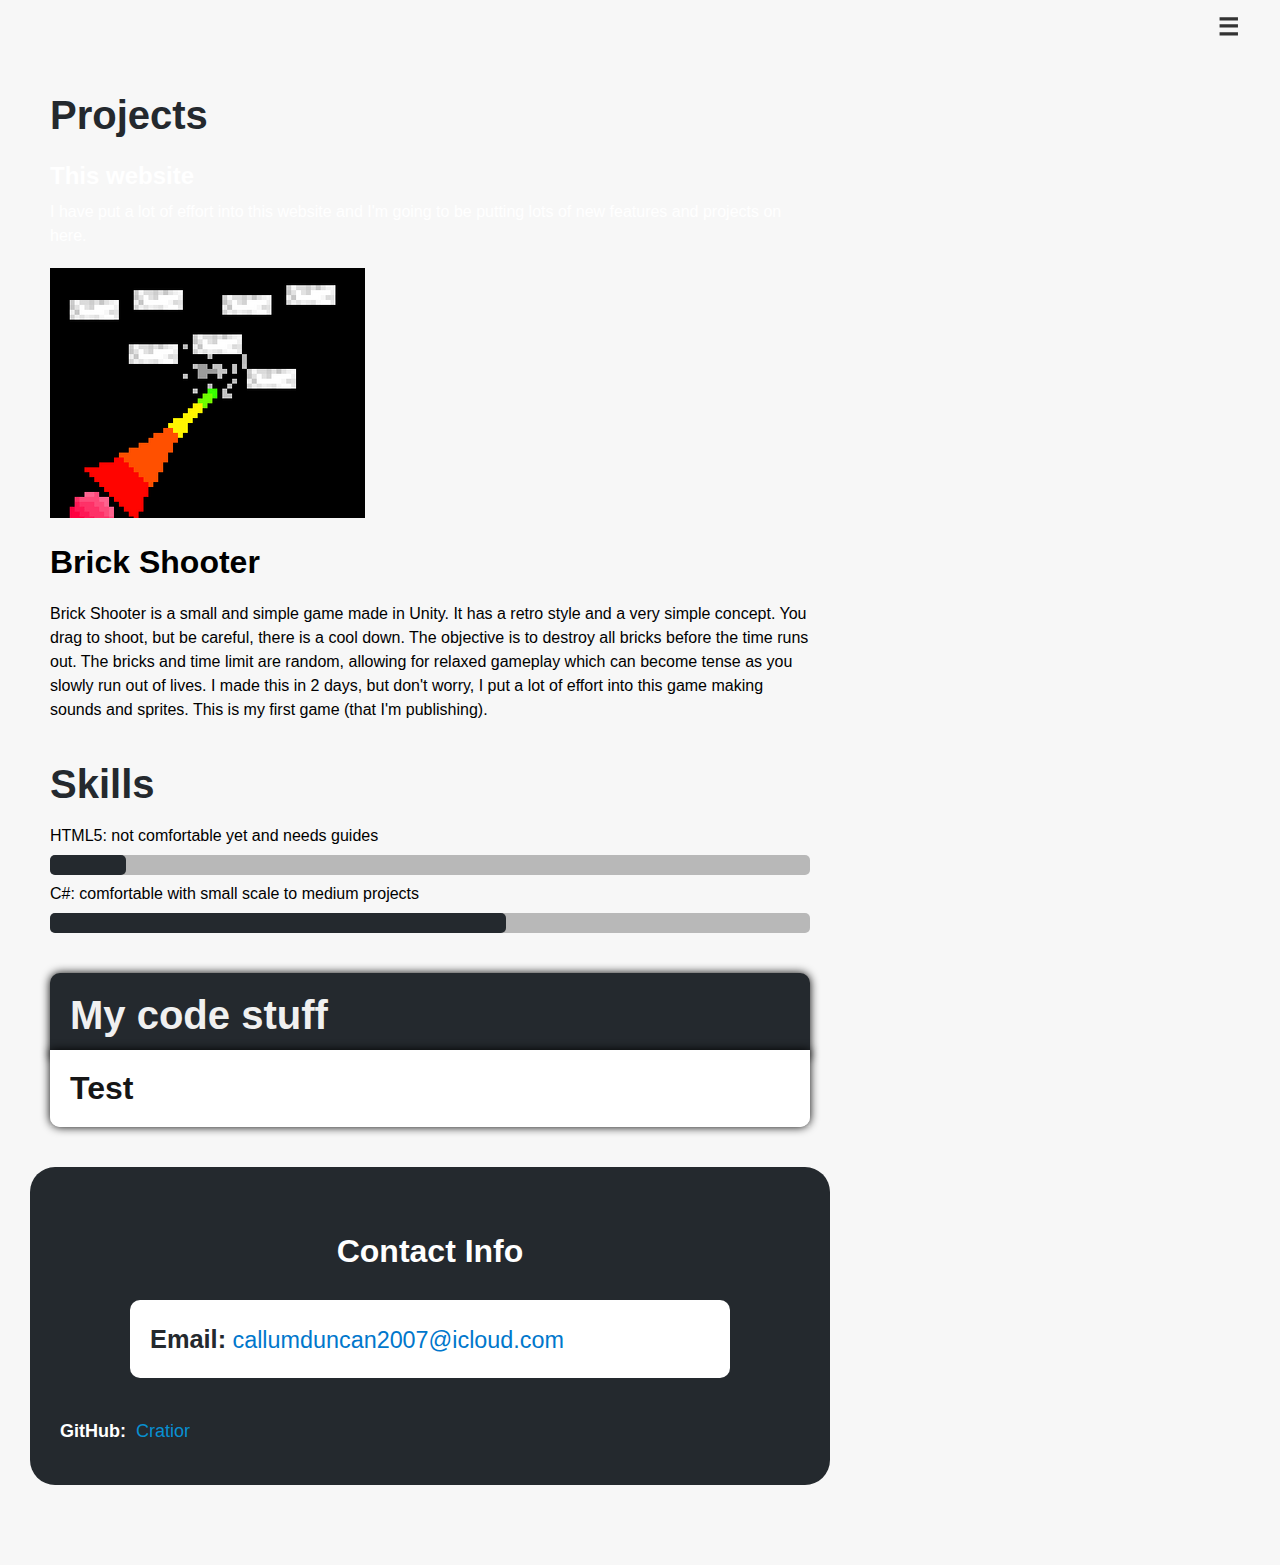
==== index.html @ 673d618a "Update index.html" ====
<!DOCTYPE html>
<html>
  <head>
    
    <title>Callums Skills Portfolio</title>
    <script src="js/script.js"></script>
    <meta charset="UTF-8">
    <meta name="viewport" content="width=device-width, initial-scale=1.0">
    <link rel = "stylesheet" href = "Style.css">
    <link rel = "website icon" type = "png" href = "./logo.png">
    
  </head>

  <body>
	<header>
        <div class="container" style="display: flex; align-items: center; position: relative;">
            <button class="menu-toggle" aria-label="Open menu" style="position: absolute; top: 10px; right: 10px; font-size: 24px; line-height: 1; padding: 5px 10px; background-color: transparent; border: none; cursor: pointer;" onclick="toggleMenu()">☰</button>
            <nav class="menu-links" id="menu" style="position: fixed; top: 0; left: 0; width: 100%; height: 100%; background-color: #24292e; display: none; z-index: 50;">
              <button class="menu-toggle" aria-label="Close menu" style="position: absolute; top: 10px; right: 10px; font-size: 24px; line-height: 1; padding: 5px 10px; background-color: transparent; border: none; cursor: pointer;" onclick="toggleMenu()">✕</button>
              <ul class="menu-list" style="list-style: none; margin: 0; padding: 0; text-align: center; display: flex; flex-direction: column; justify-content: center; height: 100%;">
                <li><a href="#projects" onclick="toggleMenu(); scrollToElement('#projects'); return false;">Projects</a></li>
                <li><a href="#skills" onclick="toggleMenu(); scrollToElement('#skills');  return false;">Skills</a></li>
                <li><a href="#showing-off" onclick="toggleMenu(); scrollToElement('#showing-off');  return false;">Code</a></li>
                <li><a href="#contact" onclick="toggleMenu(); scrollToElement('#contact');  return false;">Contact</a></li>
              </ul>
            </nav>
          </div>
          
          <script>
          function toggleMenu() {
            var menu = document.getElementById("menu");
            if (menu.style.display === "block") {
              menu.style.display = "none";
            } else {
              menu.style.display = "block";
            }
          }
          
          function scrollToElement(id) {
            var element = document.querySelector(id);
            element.scrollIntoView({
              behavior: 'smooth'
            });
          }
          </script>
          
          <style>
          /* Style the menu toggle button */
          .menu-toggle {
            display: block;
            font-size: 24px;
            background: none;
            border: none;
            color: #333;
            cursor: pointer;
          }
          
          /* Style the menu links */
          .menu-list li {
            margin: 10px 0;
          }
          
          /* Style the link labels */
          .menu-list a {
            display: block;
            padding: 10px;
            font-size: 18px;
            color: #fff;
            text-decoration: none;
          }
          </style>
          
        </div>
      </header>
      
    <main>
      <!-- <section id="hero">
        <div class="container">
          <h2>Welcome to my website!</h2>
          <p>This is the main content of my website.</p>
        </div>
      </section> -->
      
      <section id="projects">
        <div class="container">
          <h2>Projects</h2>
          <ul>
            <li>
                <div class="projects-container">
                    <div class="project-box">
                      <div class="project-info">
                        <h3 style="color: white; font-size: 1.5em;">This website</h3>
                        <p style="color: white; margin-top: 10px;">I have put a lot of effort into this website and I'm going to be putting lots of new features and projects on here.</p>
                      </div>
                    </div>
                  </div>
                  
            </li>
            
            <li>
              <div class="project-box">
                <div class="project-image">
                  <img src="./Brickshooter.png" alt="Project 2">
                </div>
                <div class="project-details">
                  <h1>Brick Shooter</h1>
                  <p>Brick Shooter is a small and simple game made in Unity. It has a retro style and a very simple concept. You drag to shoot, but be careful, there is a cool down. The objective is to destroy all bricks before the time runs out. The bricks and time limit are random, allowing for relaxed gameplay which can become tense as you slowly run out of lives. I made this in 2 days, but don't worry, I put a lot of effort into this game making sounds and sprites. This is my first game (that I'm publishing).</p>
                </div>
              </div>
            </li>
          </ul>
          
        </div>
      </section>
      
      <section id="skills">
        <div class="container">
          <h2>Skills</h2>
          <ul>
            <li>HTML5: not comfortable yet and needs guides
              <div class="progress-container">
                <div class="progress-bar html-progress" role="progressbar" aria-valuenow="10" aria-valuemin="0" aria-valuemax="100"></div>
              </div>
            </li>
            <li>C#: comfortable with small scale to medium projects
              <div class="progress-container">
                <div class="progress-bar csharp-progress" role="progressbar" aria-valuenow="60" aria-valuemin="0" aria-valuemax="100"></div>
              </div>
            </li>
          </ul>
        </div>
      </section>
      <section id="skills">
        <div class="container">
          <div class="connected-box">
            <div class="top-box">
              <h2 class="text-4x1 tracking-wider neon rounded-box">
                My code stuff
              </h2>
            </div>
            <div class="bottom-box">
              <h1 class="text-4x1 tracking-wider neon bottom-rounded" style="color: rgb(22, 22, 22);">
                Test
              </h1>
              
            </div>
          </div>
        </div>
      </section>
      
      <section id="contact" style="background-color: #24292e; color: #fff; padding: 40px 20px; border-radius: 25px;">
        <div style="max-width: 600px; margin: 0 auto;">
            <h2 style="text-align: center; font-size: 32px; margin-bottom: 30px; color: #ffffff;">Contact Info</h2>
            <div style="background-color: #fff; padding: 20px; border-radius: 10px; margin-bottom: 40px;">
              <div style="display: flex; align-items: center; justify-content: space-between;">
                <p style="margin: 0; font-size: 23px; color: #24292e;">
                  <i class="fa fa-envelope-o" aria-hidden="true"></i>
                  <strong style="font-size: calc(10px + 1.2vw);">Email:</strong>
                  <a href="mailto:callumduncan2007@icloud.com" style="color: #0077cc; font-size: calc(8px + 1.2vw); line-height: 1.5em;">callumduncan2007@icloud.com</a>

                </p>
              </div>
            </div>
          </div>
          
          <p style="margin: 0; font-size: 18px; color: #fff;">
            <i class="fa fa-github" aria-hidden="true"></i>
            <strong style="margin-left: 10px;">GitHub:</strong>
            <a href="https://cratior.github.io/My-portfolio/" target="_blank" style="color: #00aeffcb; margin-left: 5px;">Cratior</a>
          </p>
          <ul style="list-style: none; padding-left: 0; margin-bottom: 0;">
            <!-- <li><a href="./Callum Duncans cv.pdf" target="_blank" style="text-decoration: none; color: #095fffd5; background-color: #fff; display: inline-block; padding: 10px 20px; border-radius: 10px;">Download my CV</a></li> -->
          </ul>
        </div>
      </section>
      
      <style>
        /* Responsive styling for Contact Info section */
        @media (max-width: 767px) {
          #contact {
            padding: 20px;
            border-radius: 10px;
          }
          h2 {
            font-size: 28px;
            margin-bottom: 20px;
          }
          p {
            font-size: 16px;
          }
          ul li a {
            padding: 8px 16px;
            font-size: 14px;
          }
          span {
            max-width: 100%;
          }
        }
      </style>
  </body>
</html>
---- Style.css ----
/* Global Styles */

body {
    font-family: Arial, sans-serif;
    margin: 0;
    padding: 0;
    background-color: #f7f7f7;
  }
  progress {
    width: 100%;
    height: 10px;
    border-radius: 5px;
    background-color: #c5c5c5;
  }
  
  progress::-webkit-progress-bar {
    background-color: #ddd;
    border-radius: 5px;
  }
  
  progress::-webkit-progress-value {
    background-color: #0077cc;
    border-radius: 5px;
  }
  
  .container {
    max-width: 1200px;
    margin: 0 auto;
    padding: 0 20px;
  }
  .progress-container {
    background-color: #b8b8b8;
    border-radius: 5px;
    margin-top: 10px;
  }
  
  .progress-bar {
    background-color: #24292e;
    height: 20px;
    border-radius: 5px;
  }
  
  .html-progress {
    width: 10%;
  }
  
  .csharp-progress {
    width: 60%;
  }
  
  /* Header Styles */
  
  header {
    background-color: #24292e;
    color: #ffffff;
    box-shadow: 0px 2px 5px rgba(0, 0, 0, 0.1);
    position: fixed;
    top: 0;
    width: 100%;
    z-index: 10;
  }
  
  header h1 {
    font-size: auto;
    font-weight: bold;
    display: inline-block;
    padding: 20px 10;
    text-transform: uppercase;
  }
  
  nav {
    float: right;
  }
  
  nav ul {
    list-style: none;
    margin: 0;
    padding: 31px;
  }
  
  nav li {
    display: inline-block;
    margin-left: 6px;
  }
  
  nav a {
    color: #ffffff;
    text-decoration: none;
    text-transform: uppercase;
    font-size: 14.5px;
    font-weight: bold;
    transition: color 0.3s;
  }
  .menu-links {
    position: fixed;
    top: 0;
    left: -200px;
    width: 200px;
    height: 100%;
    display: flex;
    flex-direction: column;
    justify-content: center;
    align-items: center;
    background-color: #24292e
  }  
  
  nav a:hover {
    color: #008080;
  }
  
  /* Main Content Styles */
  
  main {
    max-width: 800px;
    margin-left: 10px;
    padding: 40px 20px;
    margin-top: 20px; /* adjust this value to match the height of your header */
  }
  
  section {
    margin-bottom: 40px;
  }
  
  h2 {
    font-size: 2.5em;
    margin-bottom: 20px;
    color: #24292e;
  }
  
  h3 {
    font-size: 1.8em;
    margin-bottom: 10px;
    color: #24292e;
  }
  
  p {
    font-size: 16px;
    line-height: 1.5;
    margin-bottom: 20px;
  }
  
  ul {
    list-style: none;
    margin: 0;
    padding: 0;
  }
  
  li {
    margin-bottom: 10px;
  }
  
  /* Button Styles */
  
  button {
    background-color: #24292e;
    color: #ffffff;
    border: none;
    border-radius: 5px;
    padding: 10px 20px;
    font-size: 16px;
    font-weight: bold;
    cursor: pointer;
    transition: background-color 0.3s;
  }
  
  button:hover {
    background-color: #008080;
  }
  
  /* Form Styles */
  
  form {
    margin-bottom: 40px;
  }
  
  label {
    display: block;
    font-size: 16px;
    font-weight: bold;
    margin-bottom: 10px;
    color: #24292e;
  }
  
  input[type="text"],
  input[type="email"],
  textarea {
    width: 100%;
    padding: 10px;
    border-radius: 5px;
    border: none;
    background-color: #f2f2f2;
    margin-bottom: 20px;
    font-size: 16px;
    color: #333;
  }
  
  textarea {
    height: 150px;
  }
  
  input[type="submit"] {
    background-color: #24292e;
    color: #ffffff;
    border: none;
    border-radius: 5px;
    padding: 10px 20px;
    font-size: 1.2rem;
    cursor: pointer;
    transition: background-color 0.3s;
    }
    
    input[type="submit"]:hover {
    background-color: #008080;
    }
    
    /* Link Styles */
    a {
    color: #24292e;
    text-decoration: none;
    }
    
    a:hover {
    color: #008080;
    }
    
    /* Button Styles */
    .btn {
    background-color: #24292e;
    color: #ffffff;
    border: none;
    border-radius: 5px;
    padding: 10px 20px;
    font-size: 1.2rem;
    cursor: pointer;
    transition: background-color 0.3s;
    }
    
    .btn:hover {
    background-color: #008080;
    }
    
    /* Form Styles */
    form {
    max-width: 500px;
    margin: auto;
    }
    
    label {
    display: block;
    margin-bottom: 10px;
    }
    
    input[type="text"],
    input[type="email"],
    textarea {
    width: 100%;
    padding: 10px;
    border: none;
    border-radius: 5px;
    margin-bottom: 20px;
    font-size: 1.2rem;
    }
    
    textarea {
    height: 150px;
    }
    
    input[type="checkbox"] {
    margin-right: 10px;
    }
    
    input[type="radio"] {
    margin-right: 10px;
    }
    
    select {
    width: 100%;
    padding: 10px;
    border: none;
    border-radius: 5px;
    margin-bottom: 20px;
    font-size: 1.2rem;
    background-color: #fff;
    color: #333;
    }
    
    /* Media Query for Small Devices */
    @media only screen and (max-width: 768px) {
    header h1 {
    font-size: 24px;
    }
    
    .main-menu {
    display: none;
    }
    
    nav {
    float: none;
    margin-top: 10px;
    }
    
    nav li {
    display: block;
    margin-left: 0;
    margin-bottom: 10px;
    }
    
    /* Footer Styles */
    
    footer {
    position: static;
    }
    }
    /* Footer Styles */
    .neon {
        color: #f0f0f0;
        text-shadow: 0 0 5px #fff, 0 0 10px #fff, 0 0 20px #fff, 0 0 40px #0ff, 0 0 80px #0ff, 0 0 90 #0ff;
      }
      
      .rounded-box {
        background-color: #24292e;
        border-radius: 10px 10px 0 0;
        box-shadow: 0 0 10px #000;
        padding: 20px;
      }
      
      .bottom-rounded {
        background-color: rgba(255, 255, 255, 0.8);
        border-radius: 0 0 10px 10px;
        box-shadow: 0 0 10px #000;
        padding: 20px;
      }
      
      .connected-box {
        position: relative;
        z-index: 1;
      }
      
      .top-box {
        position: relative;
        z-index: 2;
        margin-bottom: -30px;
      }
      
      .bottom-box {
        position: relative;
        z-index: 2;
        margin-top: -10px;
        background-color: #fff;
      }
      
      
      
footer {
    position: static;
  }
  
  /* Button Styles */
  
  button {
    background-color: #24292e;
    color: #ffffff;
    border: none;
    border-radius: 5px;
    padding: 10px 20px;
    font-size: 16px;
    cursor: pointer;
    transition: background-color 0.3s ease-in-out;
  }
  
  button:hover {
    background-color: #008080;
  }
  
  /* Form Styles */
  
  form {
    margin-bottom: 40px;
  }
  
  label {
    display: block;
    margin-bottom: 10px;
  }
  
  input[type="text"],
  input[type="email"],
  textarea {
    width: 100%;
    padding: 10px;
    border: none;
    border-radius: 5px;
    margin-bottom: 20px;
    box-sizing: border-box;
  }
  
  textarea {
    height: 200px;
  }
  
  input[type="submit"] {
    background-color: #24292e;
    color: #ffffff;
    border: none;
    border-radius: 5px;
    padding: 10px 20px;
    font-size: 16px;
    cursor: pointer;
    transition: background-color 0.3s ease-in-out;
  }
  
  input[type="submit"]:hover {
    background-color: #008080;
  }
  
  /* Responsive Styles */
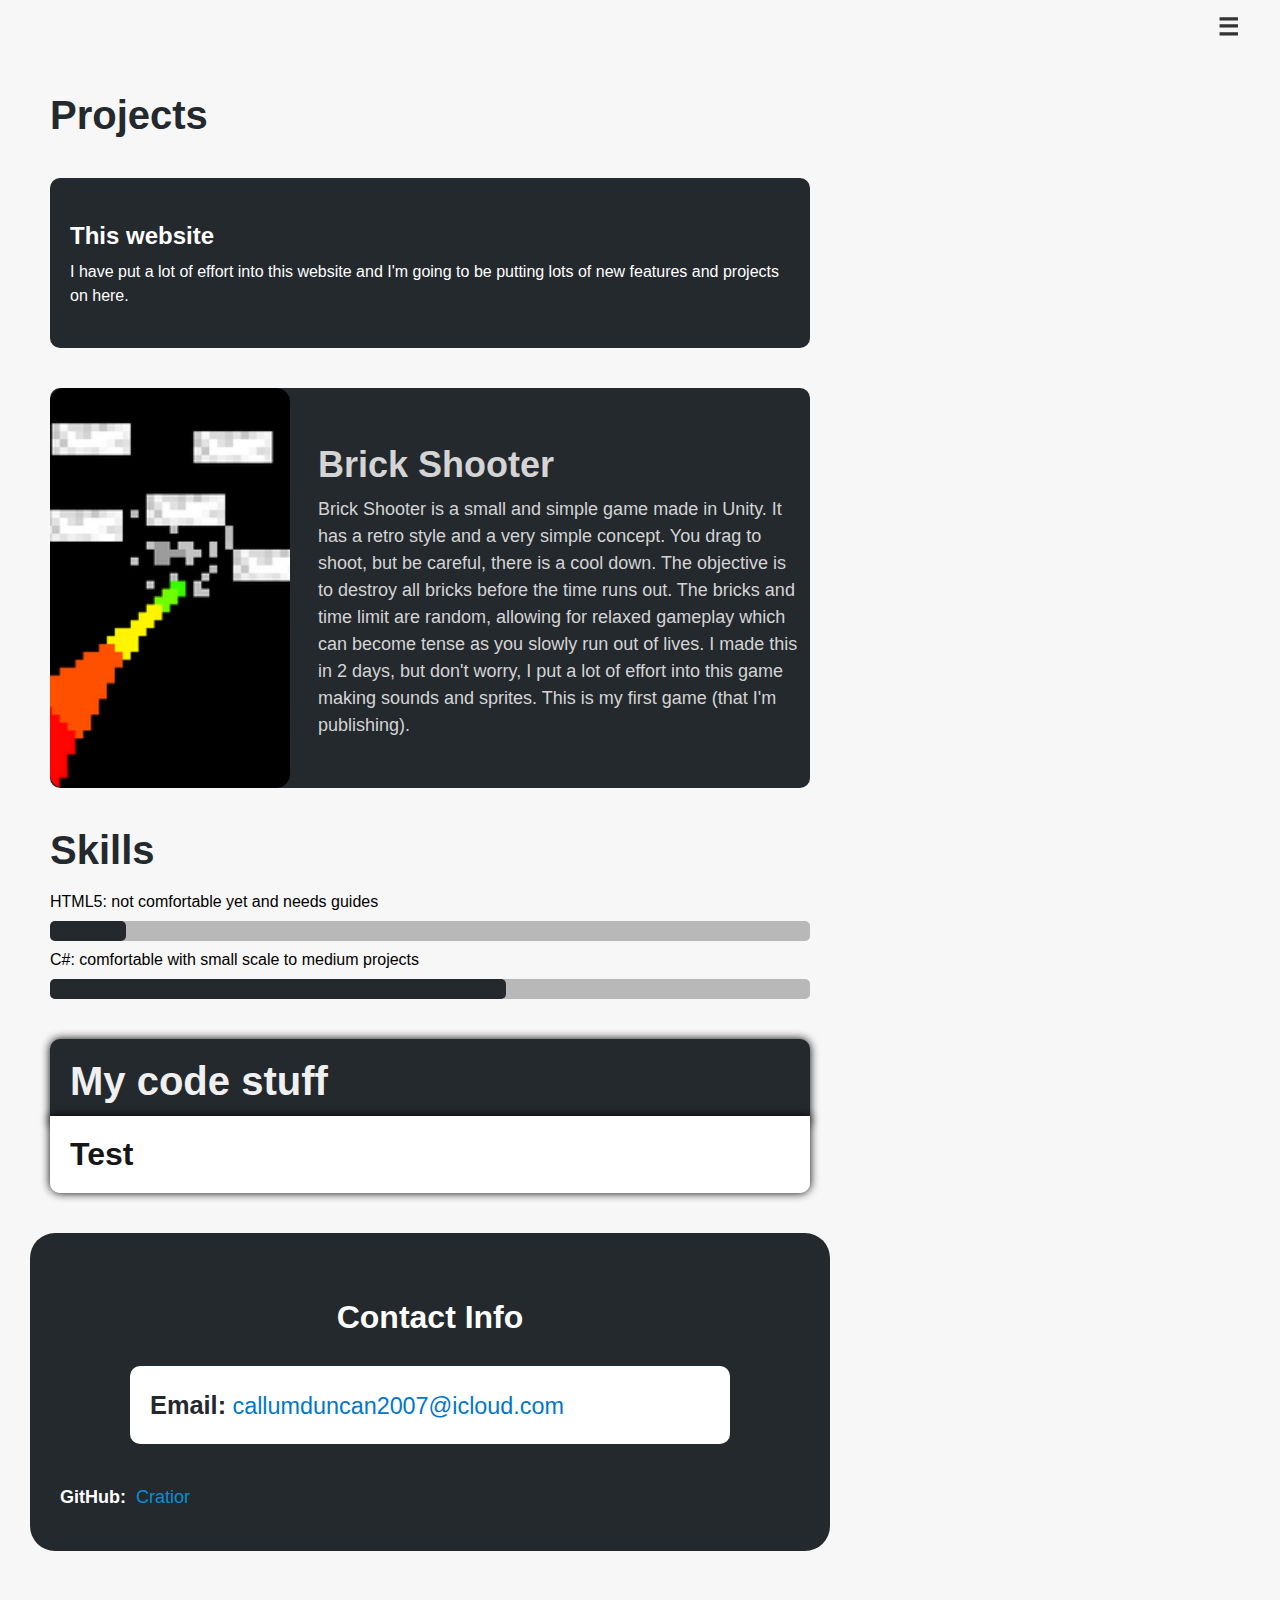
==== commit fd407eca: "Update index.html" ====
--- a/index.html
+++ b/index.html
@@ -97,18 +97,20 @@
                   
             </li>
             
-            <li>
-              <div class="project-box">
-                <div class="project-image">
-                  <img src="./Brickshooter.png" alt="Project 2">
-                </div>
-                <div class="project-details">
-                  <h1>Brick Shooter</h1>
-                  <p>Brick Shooter is a small and simple game made in Unity. It has a retro style and a very simple concept. You drag to shoot, but be careful, there is a cool down. The objective is to destroy all bricks before the time runs out. The bricks and time limit are random, allowing for relaxed gameplay which can become tense as you slowly run out of lives. I made this in 2 days, but don't worry, I put a lot of effort into this game making sounds and sprites. This is my first game (that I'm publishing).</p>
-                </div>
-              </div>
-            </li>
-          </ul>
+            <ul>
+                <li>
+                  <div class="project-box">
+                    <div class="project-image">
+                      <img src="./Brickshooter.png" alt="Project 2">
+                    </div>
+                    <div class="project-details">
+                      <h1>Brick Shooter</h1>
+                      <p>Brick Shooter is a small and simple game made in Unity. It has a retro style and a very simple concept. You drag to shoot, but be careful, there is a cool down. The objective is to destroy all bricks before the time runs out. The bricks and time limit are random, allowing for relaxed gameplay which can become tense as you slowly run out of lives. I made this in 2 days, but don't worry, I put a lot of effort into this game making sounds and sprites. This is my first game (that I'm publishing).</p>
+                      <a href="https://cratior.itch.io/brick-shooter">Check out "Brick Shooter" on itch.io</a>
+                    </div>
+                  </div>
+                </li>
+              </ul>
           
         </div>
       </section>
--- a/Style.css
+++ b/Style.css
@@ -414,5 +414,91 @@
   }
   
   /* Responsive Styles */
+  .project-box {
+    background-color: #24292e;
+    border-radius: 10px;
+    overflow: hidden;
+    display: flex;
+    align-items: center;
+  }
+  .project-info {
+    padding: 20px;
+  }
+  
+  .project-info h3 {
+    color: white;
+    font-size: 1.5em;
+  }
+  
+  .project-info p {
+    color: white;
+    margin-top: 10px;
+  }
+  
+  .project-image {
+    flex: 0 0 auto;
+    width: 240px;
+    height: 400px;
+    margin-right: 20px;
+    border-radius: 14px;
+    overflow: hidden;
+    transform: scale(1);
+}
 
   
+  .project-image img {
+    width: 100%;
+    height: 100%;
+    object-fit: cover;
+  }
+  
+  .project-details {
+    flex: 1 1 auto;
+    display: flex;
+    flex-direction: column;
+    justify-content: center;
+    padding: 8px;
+    color: #d4d4d4;
+  }
+  
+  .project-details h1 {
+    font-size: 36px;
+    font-weight: bold;
+    margin-bottom: 10px;
+  }
+  
+  .project-details p {
+    font-size: 18px;
+    margin: 0;
+  }
+  
+  .project-label {
+    font-size: 12px;
+    margin-top: 10px;
+  }
+  
+  @media screen and (max-width: 767px) {
+    .project-box {
+      flex-direction: column;
+      margin-bottom: 20px;
+    }
+    
+    .project-image {
+      margin-right: 0;
+      margin-bottom: 20px;
+      width: 100%;
+      height: 300px;
+    }
+    
+  }
+  
+  /* Responsive Styles */
+.projects-container {
+    display: flex;
+    flex-wrap: wrap; /* add this line */
+    justify-content: center;
+    gap: 20px;
+    margin-top: 40px;
+    margin-bottom: 40px;
+  }
+  
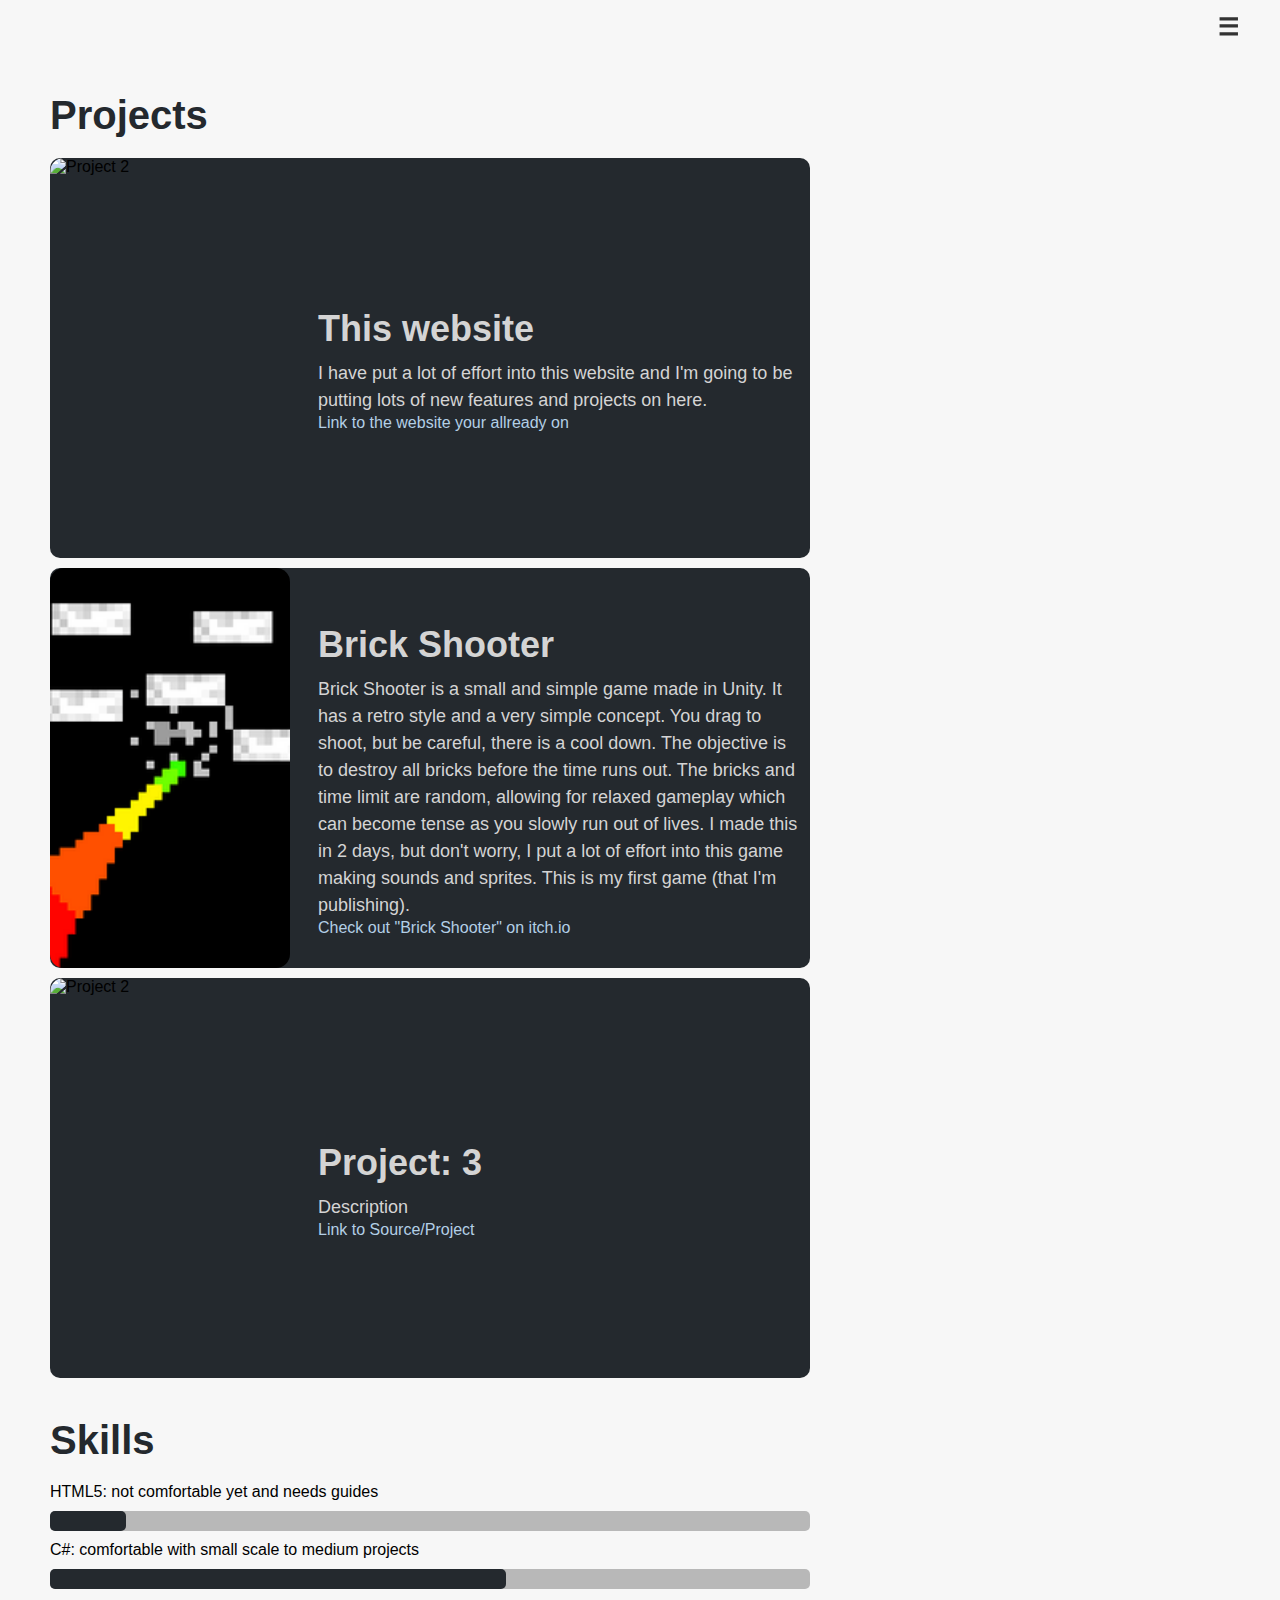
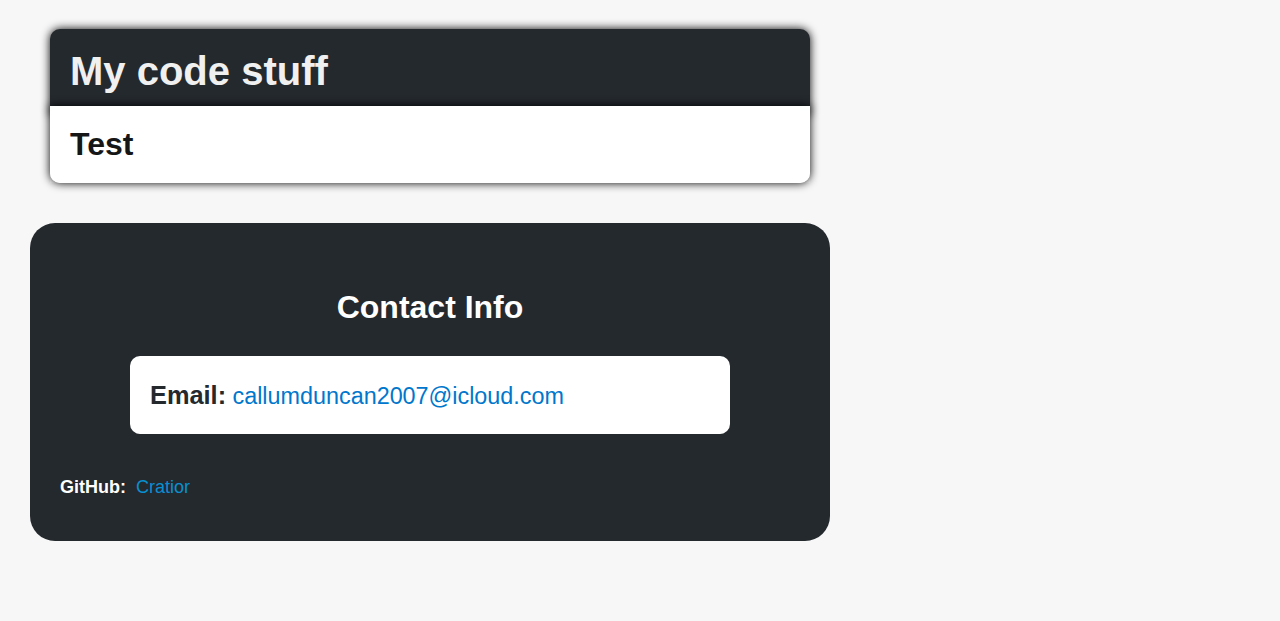
==== commit 381209ab: "fixed "code" fastlink" ====
--- a/index.html
+++ b/index.html
@@ -12,7 +12,9 @@
   </head>
 
   <body>
+    
 	<header>
+        
         <div class="container" style="display: flex; align-items: center; position: relative;">
             <button class="menu-toggle" aria-label="Open menu" style="position: absolute; top: 10px; right: 10px; font-size: 24px; line-height: 1; padding: 5px 10px; background-color: transparent; border: none; cursor: pointer;" onclick="toggleMenu()">☰</button>
             <nav class="menu-links" id="menu" style="position: fixed; top: 0; left: 0; width: 100%; height: 100%; background-color: #24292e; display: none; z-index: 50;">
@@ -85,33 +87,47 @@
         <div class="container">
           <h2>Projects</h2>
           <ul>
+            
             <li>
-                <div class="projects-container">
-                    <div class="project-box">
-                      <div class="project-info">
-                        <h3 style="color: white; font-size: 1.5em;">This website</h3>
-                        <p style="color: white; margin-top: 10px;">I have put a lot of effort into this website and I'm going to be putting lots of new features and projects on here.</p>
-                      </div>
-                    </div>
-                  </div>
-                  
-            </li>
-            
+                <div class="project-box">
+                  <div class="project-image">
+                    <img src="./html5-logo.png" alt="Project 2">
+                  </div>
+                  <div class="project-details">
+                    <h1>This website</h1>
+                    <p>I have put a lot of effort into this website and I'm going to be putting lots of new features and projects on here.</p>
+                    <a href="https://cratior.github.io/My-portfolio/">Link to the website your allready on</a>
+                  </div>
+                </div>
+              </li>
+              <li>
+                <div class="project-box">
+                  <div class="project-image">
+                    <img src="./Brickshooter.png" alt="Project 2">
+                  </div>
+                  <div class="project-details">
+                    <h1>Brick Shooter</h1>
+                    <p>Brick Shooter is a small and simple game made in Unity. It has a retro style and a very simple concept. You drag to shoot, but be careful, there is a cool down. The objective is to destroy all bricks before the time runs out. The bricks and time limit are random, allowing for relaxed gameplay which can become tense as you slowly run out of lives. I made this in 2 days, but don't worry, I put a lot of effort into this game making sounds and sprites. This is my first game (that I'm publishing).</p>
+                    <a href="https://cratior.itch.io/brick-shooter">Check out "Brick Shooter" on itch.io</a>
+                  </div>
+                </div>
+              </li>
             <ul>
                 <li>
                   <div class="project-box">
                     <div class="project-image">
-                      <img src="./Brickshooter.png" alt="Project 2">
+                      <img src="./placeholder.jpg" alt="Project 2">
                     </div>
                     <div class="project-details">
-                      <h1>Brick Shooter</h1>
-                      <p>Brick Shooter is a small and simple game made in Unity. It has a retro style and a very simple concept. You drag to shoot, but be careful, there is a cool down. The objective is to destroy all bricks before the time runs out. The bricks and time limit are random, allowing for relaxed gameplay which can become tense as you slowly run out of lives. I made this in 2 days, but don't worry, I put a lot of effort into this game making sounds and sprites. This is my first game (that I'm publishing).</p>
-                      <a href="https://cratior.itch.io/brick-shooter">Check out "Brick Shooter" on itch.io</a>
+                      <h1>Project: 3</h1>
+                      <p>Description</p>
+                      <a href="https://cratior.github.io/My-portfolio/">Link to Source/Project</a>
                     </div>
                   </div>
                 </li>
               </ul>
           
+              
         </div>
       </section>
       
@@ -132,7 +148,7 @@
           </ul>
         </div>
       </section>
-      <section id="skills">
+      <section id="showing-off">
         <div class="container">
           <div class="connected-box">
             <div class="top-box">
--- a/Style.css
+++ b/Style.css
@@ -397,6 +397,12 @@
   textarea {
     height: 200px;
   }
+  a {
+    color: #b3cfe6;
+  }
+  a:hover {
+    color: rgba(0, 153, 255, 0.76);
+  }
   
   input[type="submit"] {
     background-color: #24292e;
@@ -422,7 +428,7 @@
     align-items: center;
   }
   .project-info {
-    padding: 20px;
+    padding: 30px;
   }
   
   .project-info h3 {
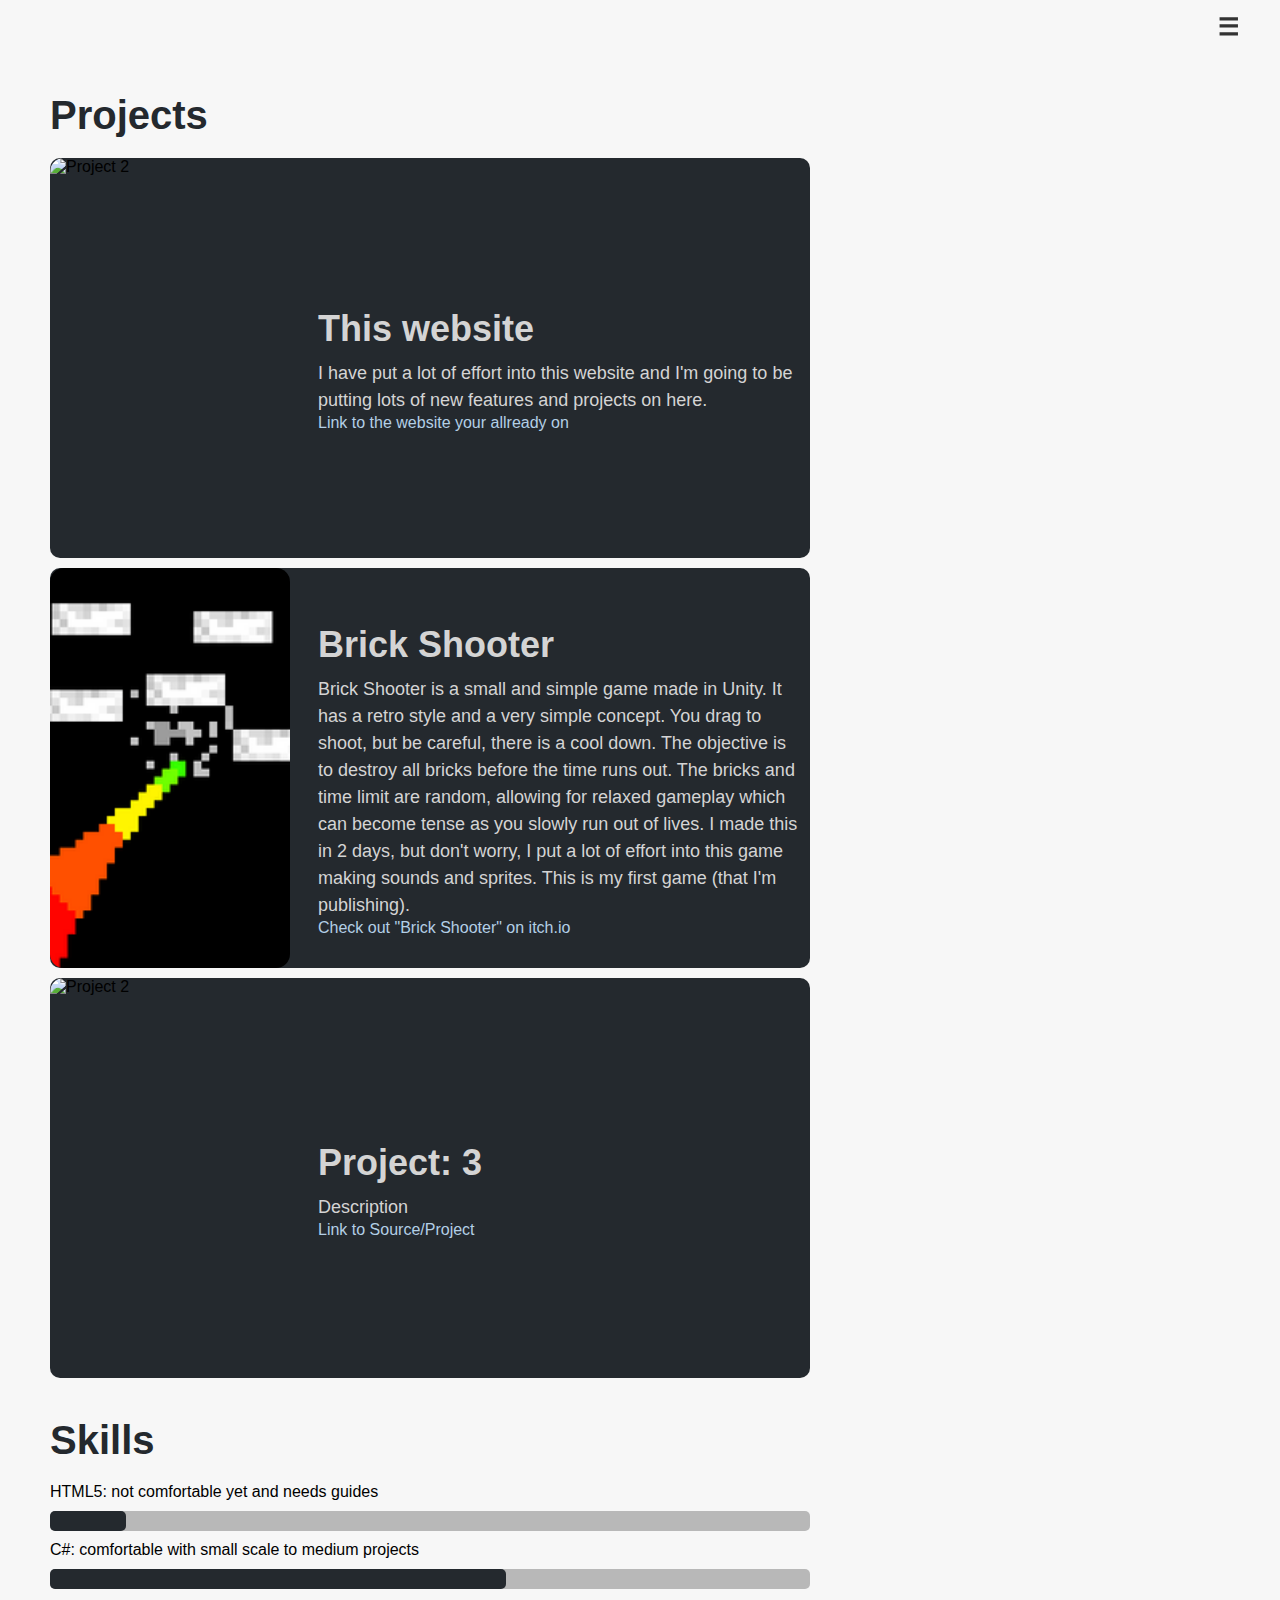
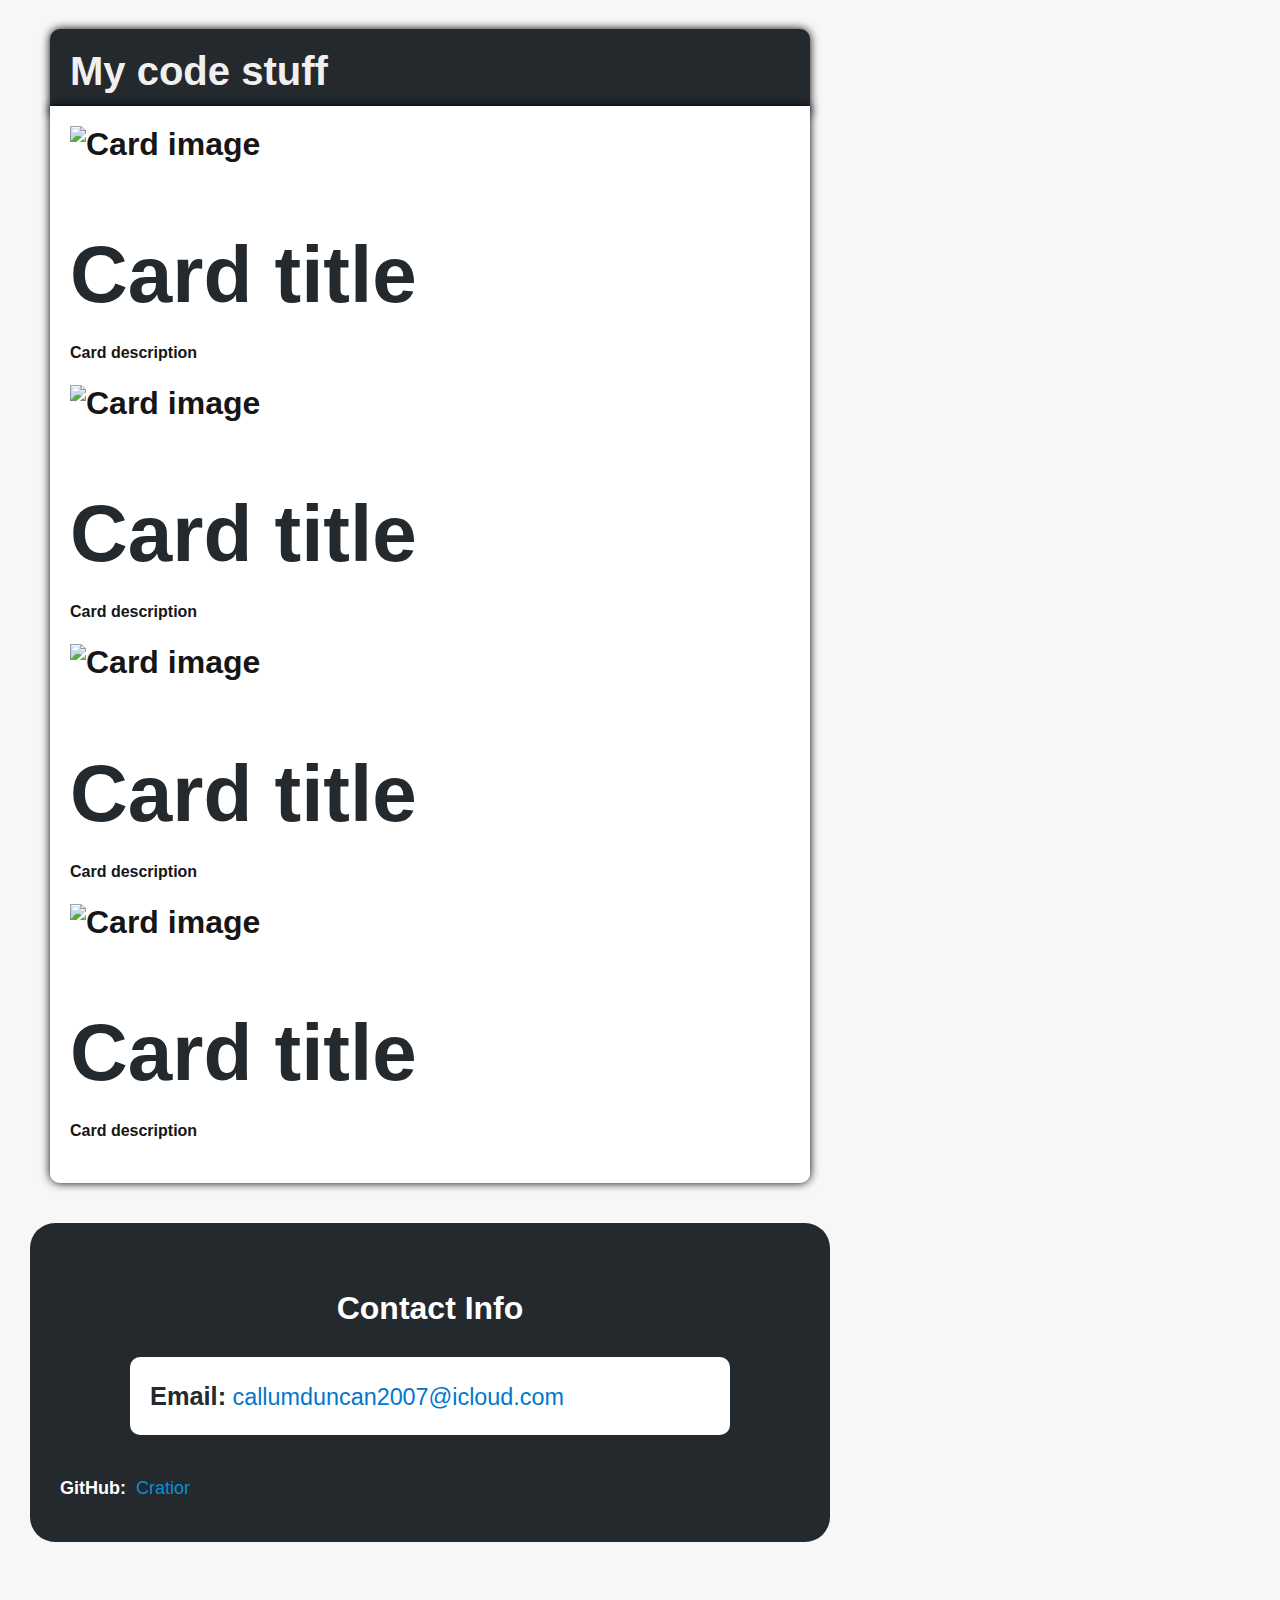
==== commit e0796e05: "Update index.html" ====
--- a/index.html
+++ b/index.html
@@ -154,13 +154,43 @@
             <div class="top-box">
               <h2 class="text-4x1 tracking-wider neon rounded-box">
                 My code stuff
+                
               </h2>
+              
             </div>
             <div class="bottom-box">
               <h1 class="text-4x1 tracking-wider neon bottom-rounded" style="color: rgb(22, 22, 22);">
-                Test
+                    <div class="Card-container">
+                        <div class="Card">
+                            <img src="./placeholder.jpg" alt="Card image" class="Card-image">
+                            <div class="Card-content">
+                              <h2 class="Card-title">Card title</h2>
+                              <p class="Card-description">Card description</p>
+                            </div>
+                          </div>
+                          <div class="Card">
+                            <img src="./placeholder.jpg" alt="Card image" class="Card-image">
+                            <div class="Card-content">
+                              <h2 class="Card-title">Card title</h2>
+                              <p class="Card-description">Card description</p>
+                            </div>
+                          </div>
+                          <div class="Card">
+                            <img src="./placeholder.jpg" alt="Card image" class="Card-image">
+                            <div class="Card-content">
+                              <h2 class="Card-title">Card title</h2>
+                              <p class="Card-description">Card description</p>
+                            </div>
+                          </div>
+                          <div class="Card">
+                            <img src="./placeholder.jpg" alt="Card image" class="Card-image">
+                            <div class="Card-content">
+                              <h2 class="Card-title">Card title</h2>
+                              <p class="Card-description">Card description</p>
+                            </div>
+                          </div>
+                    </div>
               </h1>
-              
             </div>
           </div>
         </div>
@@ -183,6 +213,7 @@
           
           <p style="margin: 0; font-size: 18px; color: #fff;">
             <i class="fa fa-github" aria-hidden="true"></i>
+            
             <strong style="margin-left: 10px;">GitHub:</strong>
             <a href="https://cratior.github.io/My-portfolio/" target="_blank" style="color: #00aeffcb; margin-left: 5px;">Cratior</a>
           </p>
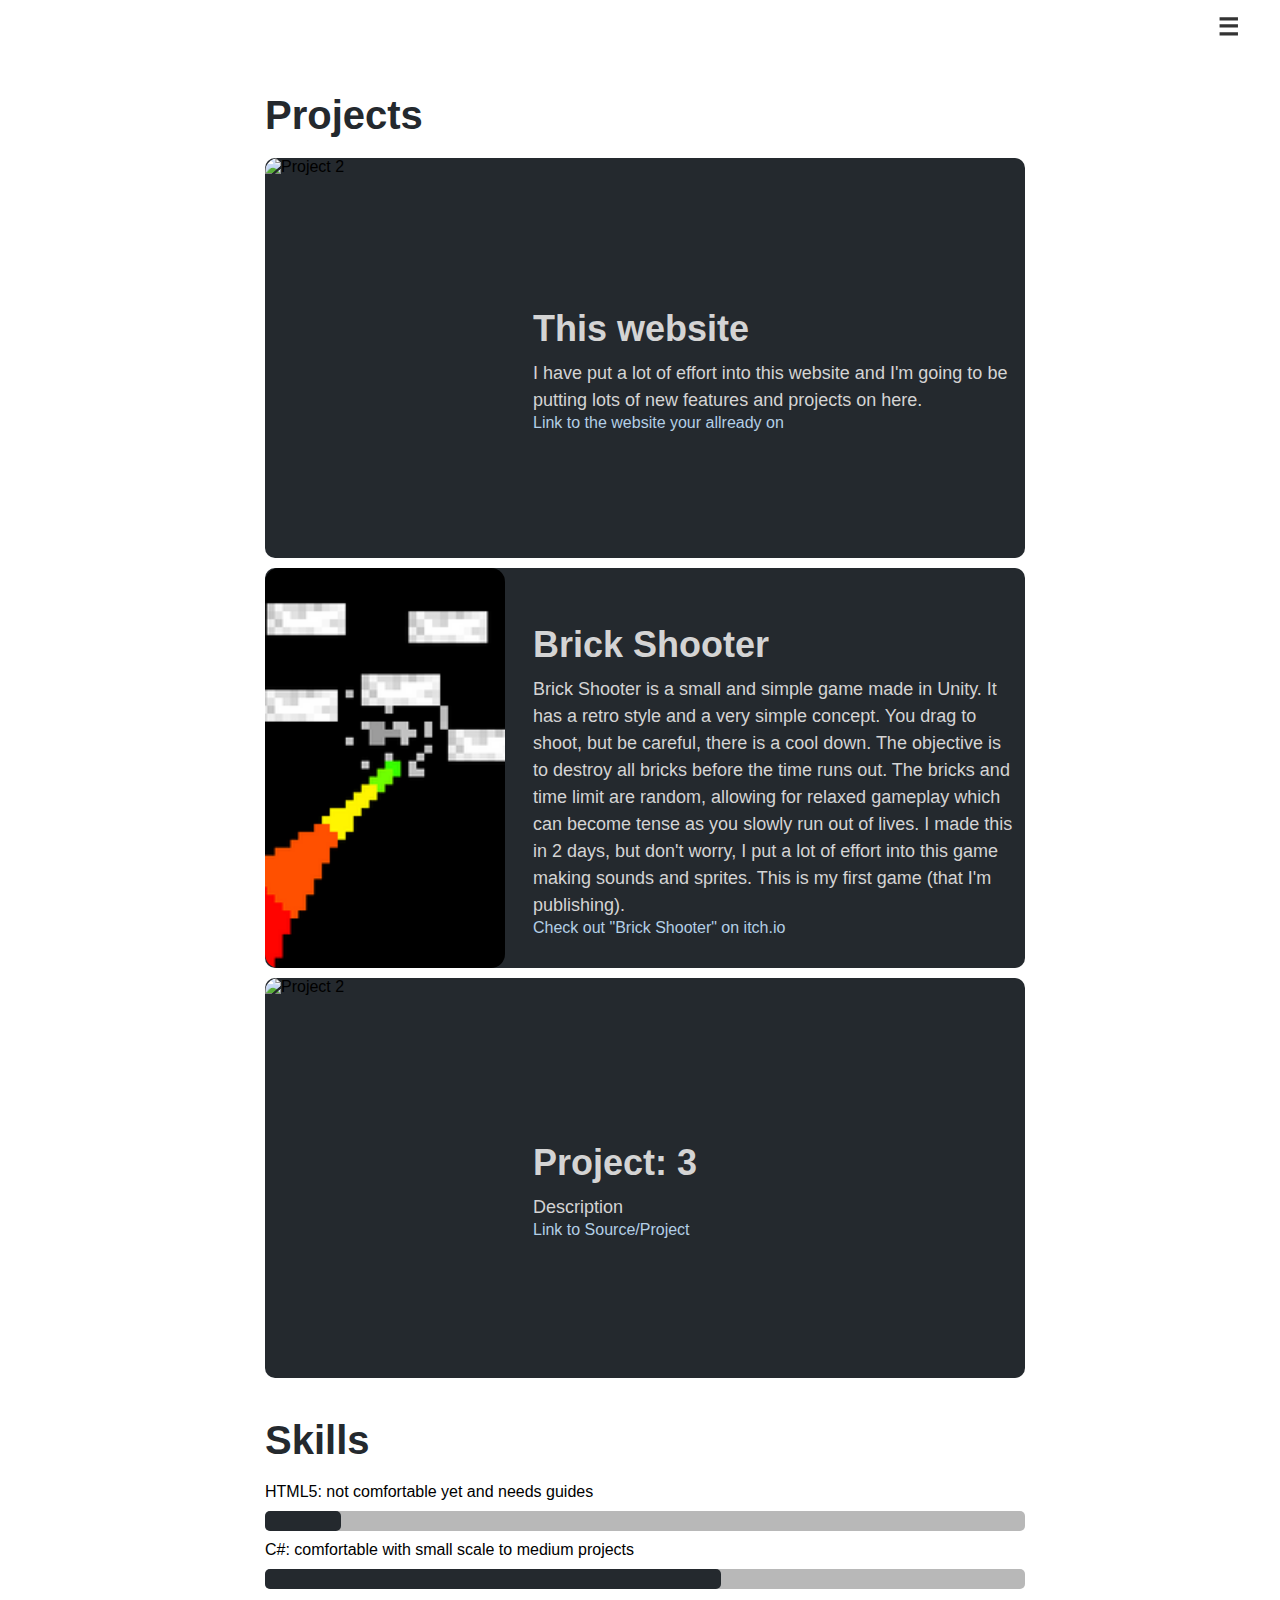
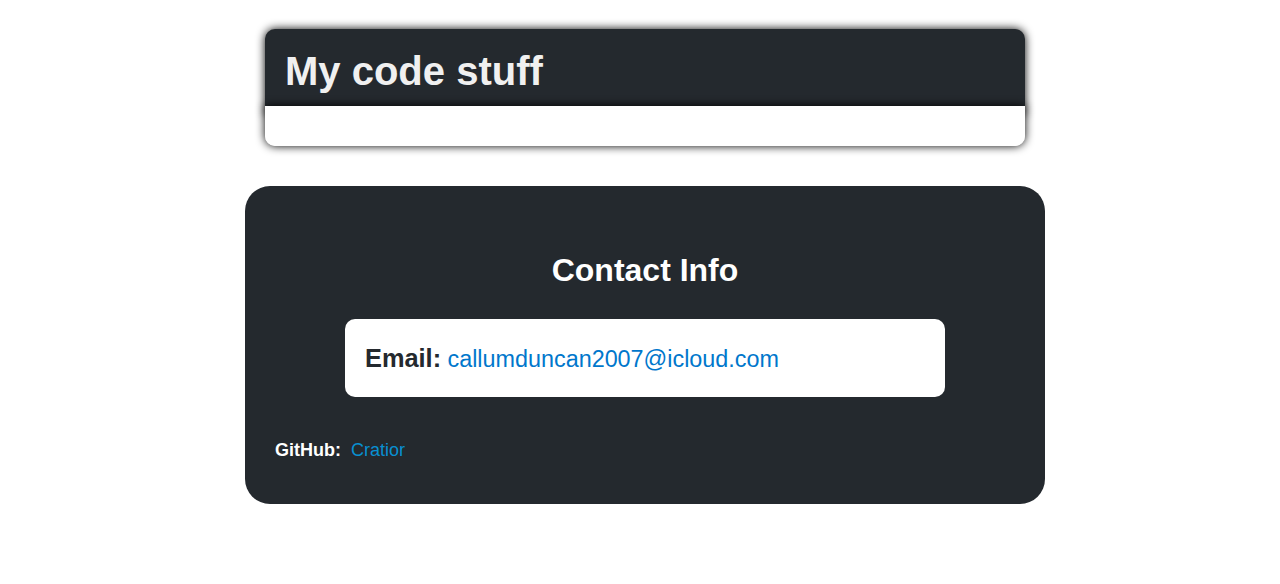
==== commit 80e44a6f: "Update index.html" ====
--- a/index.html
+++ b/index.html
@@ -160,36 +160,8 @@
             </div>
             <div class="bottom-box">
               <h1 class="text-4x1 tracking-wider neon bottom-rounded" style="color: rgb(22, 22, 22);">
-                    <div class="Card-container">
-                        <div class="Card">
-                            <img src="./placeholder.jpg" alt="Card image" class="Card-image">
-                            <div class="Card-content">
-                              <h2 class="Card-title">Card title</h2>
-                              <p class="Card-description">Card description</p>
-                            </div>
-                          </div>
-                          <div class="Card">
-                            <img src="./placeholder.jpg" alt="Card image" class="Card-image">
-                            <div class="Card-content">
-                              <h2 class="Card-title">Card title</h2>
-                              <p class="Card-description">Card description</p>
-                            </div>
-                          </div>
-                          <div class="Card">
-                            <img src="./placeholder.jpg" alt="Card image" class="Card-image">
-                            <div class="Card-content">
-                              <h2 class="Card-title">Card title</h2>
-                              <p class="Card-description">Card description</p>
-                            </div>
-                          </div>
-                          <div class="Card">
-                            <img src="./placeholder.jpg" alt="Card image" class="Card-image">
-                            <div class="Card-content">
-                              <h2 class="Card-title">Card title</h2>
-                              <p class="Card-description">Card description</p>
-                            </div>
-                          </div>
-                    </div>
+                    
+
               </h1>
             </div>
           </div>
--- a/Style.css
+++ b/Style.css
@@ -508,3 +508,73 @@
     margin-bottom: 40px;
   }
   
+
+  body {
+    min-height: 100vh;
+    display: flex;
+    flex-direction: column;
+    justify-content: space-around;
+    align-items: center;
+    font-family: 'Montserrat', sans-serif;
+    background-color: white;
+    transition: background-color 200ms ease-in;
+  }
+
+.Card-container {
+  display: flex;
+  flex-wrap: wrap;
+  justify-content: space-around;
+  align-items: stretch;
+  max-width: 1200px;
+  margin: 0 auto;
+  padding: 20px;
+}
+
+.Card {
+  display: flex;
+  flex-direction: column;
+  justify-content: space-between;
+  width: 300px;
+  height: 400px;
+  margin: 10px;
+  border-radius: 14px;
+  overflow: hidden;
+  background-color: #24292e;
+  transition: all 0.3s ease-in-out;
+  box-shadow: 0px 0px 10px rgba(0, 0, 0, 0.25);
+}
+
+.Card:hover {
+  transform: scale(1.05);
+  box-shadow: 0px 0px 20px rgba(0, 0, 0, 0.5);
+}
+
+.Card-image {
+  width: 100%;
+  height: 45%;
+  object-fit: cover;
+  border-radius: 14px 14px 0 0;
+}
+
+.Card-content {
+  display: flex;
+  flex-direction: column;
+  align-items: center;
+  justify-content: center;
+  height: 55%;
+  padding: 8px;
+}
+
+.Card-title {
+  margin: 0;
+  font-size: 1.5rem;
+  text-align: center;
+  color: white;
+}
+
+.Card-description {
+  margin: 0;
+  font-size: 1rem;
+  text-align: center;
+  color: white;
+}
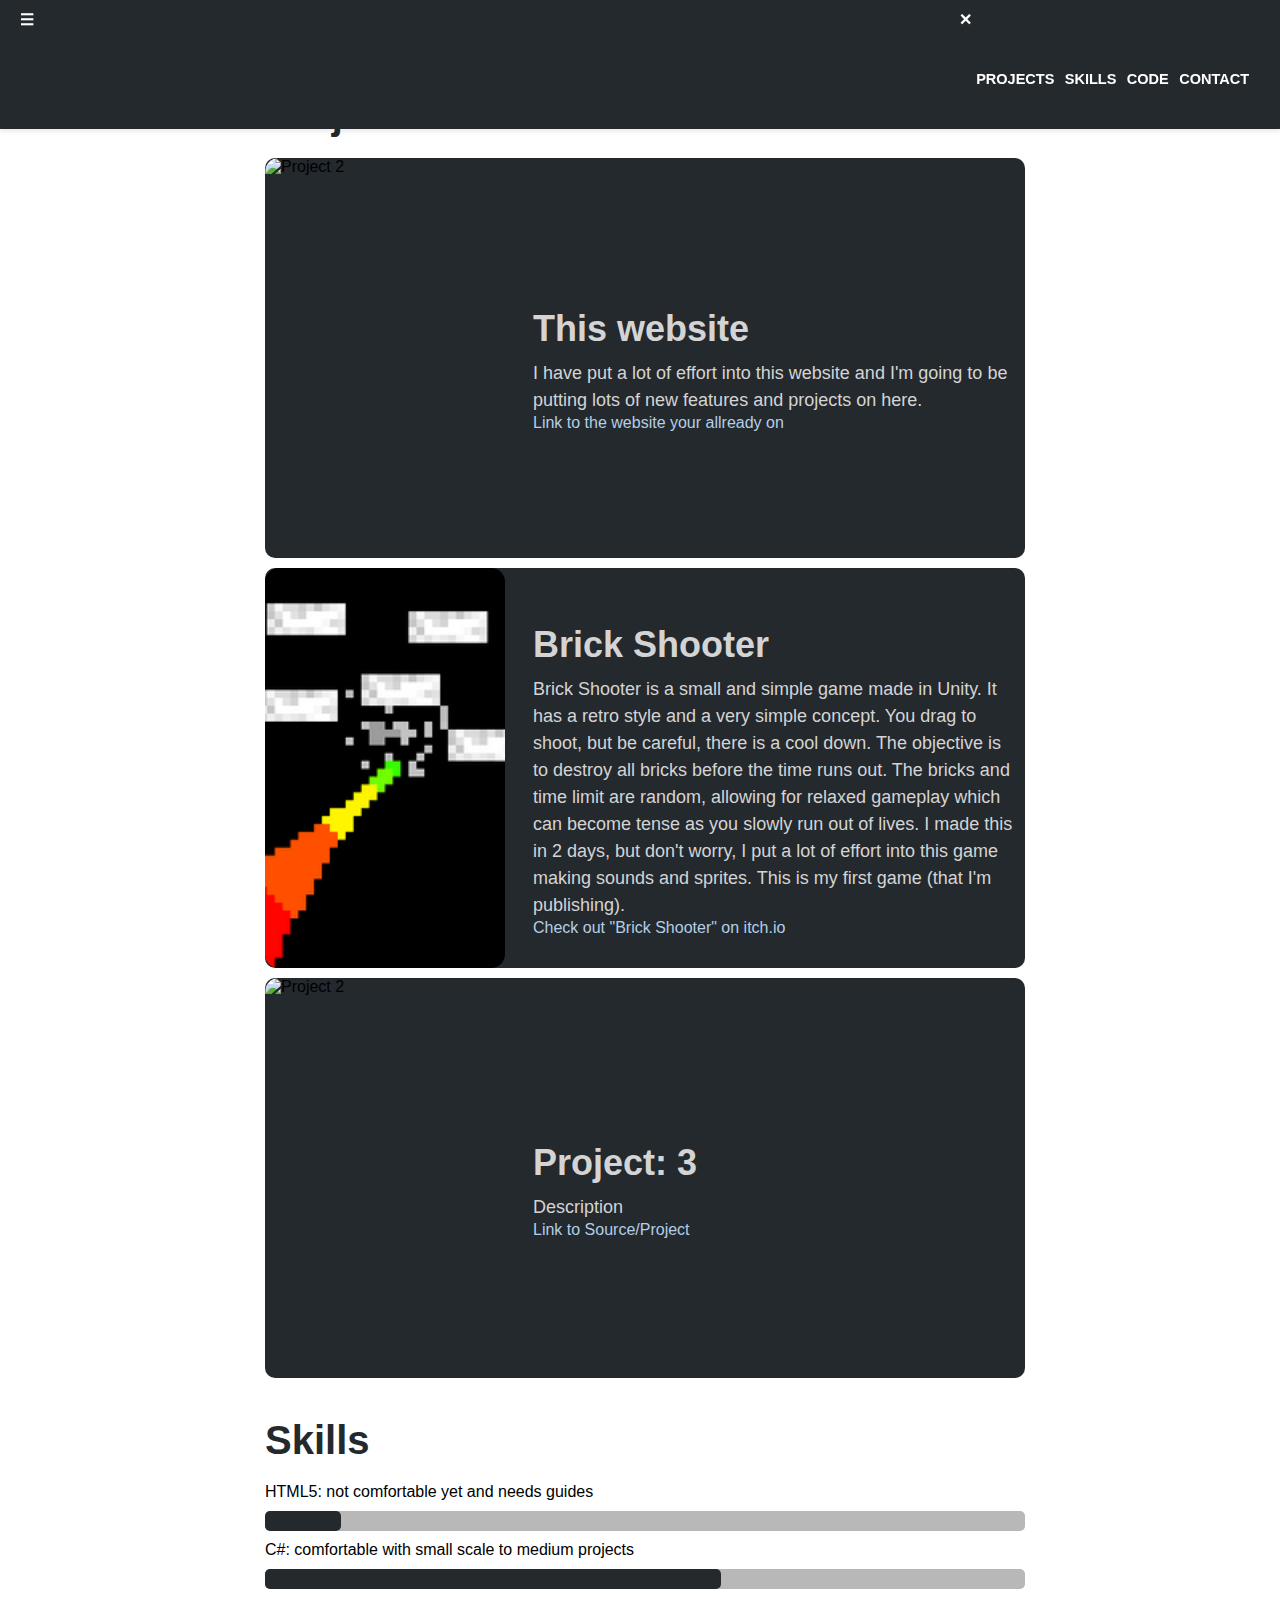
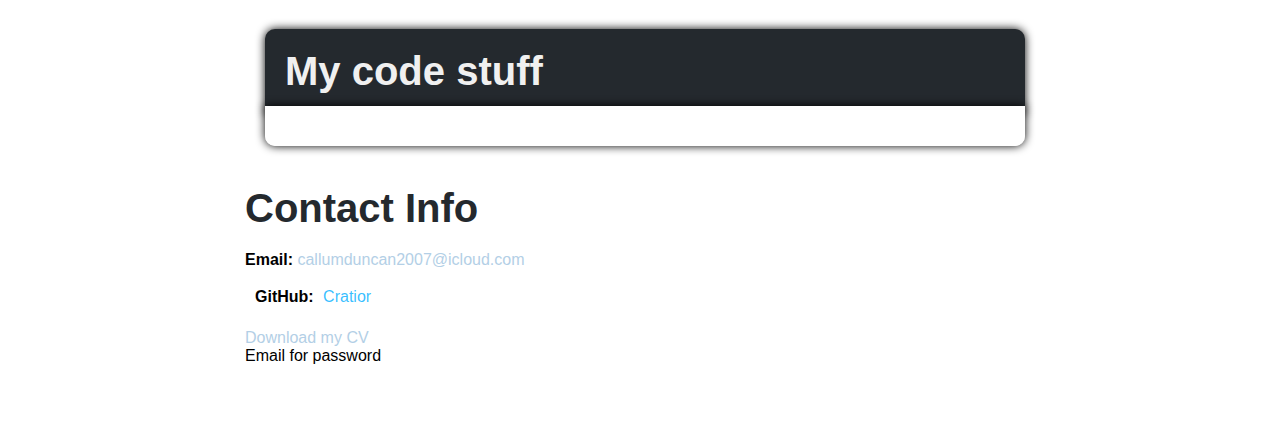
==== commit b8481a43: "Update index.html" ====
--- a/index.html
+++ b/index.html
@@ -1,222 +1,131 @@
 <!DOCTYPE html>
 <html>
-  <head>
+   <head>
+      <title>Callums Skills Portfolio</title>
+      <script src="./script.js"></script>
+      <meta charset="UTF-8">
+      <meta name="viewport" content="width=device-width, initial-scale=1.0">
+      <link rel = "stylesheet" href = "Style.css">
+      <link rel = "website icon" type = "png" href = "./logo.png">
+   </head>
+   <body>
     
-    <title>Callums Skills Portfolio</title>
-    <script src="js/script.js"></script>
-    <meta charset="UTF-8">
-    <meta name="viewport" content="width=device-width, initial-scale=1.0">
-    <link rel = "stylesheet" href = "Style.css">
-    <link rel = "website icon" type = "png" href = "./logo.png">
-    
-  </head>
-
-  <body>
-    
-	<header>
-        
-        <div class="container" style="display: flex; align-items: center; position: relative;">
-            <button class="menu-toggle" aria-label="Open menu" style="position: absolute; top: 10px; right: 10px; font-size: 24px; line-height: 1; padding: 5px 10px; background-color: transparent; border: none; cursor: pointer;" onclick="toggleMenu()">☰</button>
-            <nav class="menu-links" id="menu" style="position: fixed; top: 0; left: 0; width: 100%; height: 100%; background-color: #24292e; display: none; z-index: 50;">
-              <button class="menu-toggle" aria-label="Close menu" style="position: absolute; top: 10px; right: 10px; font-size: 24px; line-height: 1; padding: 5px 10px; background-color: transparent; border: none; cursor: pointer;" onclick="toggleMenu()">✕</button>
-              <ul class="menu-list" style="list-style: none; margin: 0; padding: 0; text-align: center; display: flex; flex-direction: column; justify-content: center; height: 100%;">
-                <li><a href="#projects" onclick="toggleMenu(); scrollToElement('#projects'); return false;">Projects</a></li>
-                <li><a href="#skills" onclick="toggleMenu(); scrollToElement('#skills');  return false;">Skills</a></li>
-                <li><a href="#showing-off" onclick="toggleMenu(); scrollToElement('#showing-off');  return false;">Code</a></li>
-                <li><a href="#contact" onclick="toggleMenu(); scrollToElement('#contact');  return false;">Contact</a></li>
-              </ul>
+      <header>
+         <div class="custom-container">
+            <button class="custom-menu-toggle" aria-label="Open menu" onclick="toggleMenu()">☰</button>
+            <nav class="custom-menu-links" id="menu">
+               <button class="custom-menu-toggle" aria-label="Close menu" onclick="toggleMenu()">✕</button>
+               <ul class="custom-menu-list">
+                  <li><a href="#projects" onclick="toggleMenu(); scrollToElement('#projects'); return false;">Projects</a></li>
+                  <li><a href="#skills" onclick="toggleMenu(); scrollToElement('#skills'); return false;">Skills</a></li>
+                  <li><a href="#code" onclick="toggleMenu(); scrollToElement('#code'); return false;">Code</a></li>
+                  <li><a href="#contact" onclick="toggleMenu(); scrollToElement('#contact'); return false;">Contact</a></li>
+               </ul>
             </nav>
-          </div>
-          
-          <script>
-          function toggleMenu() {
-            var menu = document.getElementById("menu");
-            if (menu.style.display === "block") {
-              menu.style.display = "none";
-            } else {
-              menu.style.display = "block";
-            }
-          }
-          
-          function scrollToElement(id) {
-            var element = document.querySelector(id);
-            element.scrollIntoView({
-              behavior: 'smooth'
-            });
-          }
-          </script>
-          
-          <style>
-          /* Style the menu toggle button */
-          .menu-toggle {
-            display: block;
-            font-size: 24px;
-            background: none;
-            border: none;
-            color: #333;
-            cursor: pointer;
-          }
-          
-          /* Style the menu links */
-          .menu-list li {
-            margin: 10px 0;
-          }
-          
-          /* Style the link labels */
-          .menu-list a {
-            display: block;
-            padding: 10px;
-            font-size: 18px;
-            color: #fff;
-            text-decoration: none;
-          }
-          </style>
-          
-        </div>
+         </div>
       </header>
-      
-    <main>
-      <!-- <section id="hero">
-        <div class="container">
-          <h2>Welcome to my website!</h2>
-          <p>This is the main content of my website.</p>
-        </div>
-      </section> -->
-      
+      <main>
       <section id="projects">
-        <div class="container">
-          <h2>Projects</h2>
-          <ul>
-            
+         <div class="container">
+            <h2>Projects</h2>
+            <ul>
             <li>
-                <div class="project-box">
+               <div class="project-box">
                   <div class="project-image">
-                    <img src="./html5-logo.png" alt="Project 2">
+                     <img src="./html5-logo.png" alt="Project 2">
                   </div>
                   <div class="project-details">
-                    <h1>This website</h1>
-                    <p>I have put a lot of effort into this website and I'm going to be putting lots of new features and projects on here.</p>
-                    <a href="https://cratior.github.io/My-portfolio/">Link to the website your allready on</a>
+                     <h1>This website</h1>
+                     <p>I have put a lot of effort into this website and I'm going to be putting lots of new features and projects on here.</p>
+                     <a href="https://cratior.github.io/My-portfolio/">Link to the website your allready on</a>
                   </div>
-                </div>
-              </li>
-              <li>
-                <div class="project-box">
+               </div>
+            </li>
+            <li>
+               <div class="project-box">
                   <div class="project-image">
-                    <img src="./Brickshooter.png" alt="Project 2">
+                     <img src="./Brickshooter.png" alt="Project 2">
                   </div>
                   <div class="project-details">
-                    <h1>Brick Shooter</h1>
-                    <p>Brick Shooter is a small and simple game made in Unity. It has a retro style and a very simple concept. You drag to shoot, but be careful, there is a cool down. The objective is to destroy all bricks before the time runs out. The bricks and time limit are random, allowing for relaxed gameplay which can become tense as you slowly run out of lives. I made this in 2 days, but don't worry, I put a lot of effort into this game making sounds and sprites. This is my first game (that I'm publishing).</p>
-                    <a href="https://cratior.itch.io/brick-shooter">Check out "Brick Shooter" on itch.io</a>
+                     <h1>Brick Shooter</h1>
+                     <p>Brick Shooter is a small and simple game made in Unity. It has a retro style and a very simple concept. You drag to shoot, but be careful, there is a cool down. The objective is to destroy all bricks before the time runs out. The bricks and time limit are random, allowing for relaxed gameplay which can become tense as you slowly run out of lives. I made this in 2 days, but don't worry, I put a lot of effort into this game making sounds and sprites. This is my first game (that I'm publishing).</p>
+                     <a href="https://cratior.itch.io/brick-shooter">Check out "Brick Shooter" on itch.io</a>
                   </div>
-                </div>
-              </li>
+               </div>
+            </li>
             <ul>
-                <li>
+               <li>
                   <div class="project-box">
-                    <div class="project-image">
-                      <img src="./placeholder.jpg" alt="Project 2">
-                    </div>
-                    <div class="project-details">
-                      <h1>Project: 3</h1>
-                      <p>Description</p>
-                      <a href="https://cratior.github.io/My-portfolio/">Link to Source/Project</a>
-                    </div>
+                     <div class="project-image">
+                        <img src="./placeholder.jpg" alt="Project 2">
+                     </div>
+                     <div class="project-details">
+                        <h1>Project: 3</h1>
+                        <p>Description</p>
+                        <a href="https://cratior.github.io/My-portfolio/">Link to Source/Project</a>
+                     </div>
                   </div>
-                </li>
-              </ul>
-          
-              
-        </div>
+               </li>
+            </ul>
+         </div>
       </section>
-      
       <section id="skills">
-        <div class="container">
-          <h2>Skills</h2>
-          <ul>
-            <li>HTML5: not comfortable yet and needs guides
-              <div class="progress-container">
-                <div class="progress-bar html-progress" role="progressbar" aria-valuenow="10" aria-valuemin="0" aria-valuemax="100"></div>
-              </div>
-            </li>
-            <li>C#: comfortable with small scale to medium projects
-              <div class="progress-container">
-                <div class="progress-bar csharp-progress" role="progressbar" aria-valuenow="60" aria-valuemin="0" aria-valuemax="100"></div>
-              </div>
-            </li>
-          </ul>
-        </div>
+         <div class="container">
+            <h2>Skills</h2>
+            <ul>
+               <li>
+                  HTML5: not comfortable yet and needs guides
+                  <div class="progress-container">
+                     <div class="progress-bar html-progress" role="progressbar" aria-valuenow="10" aria-valuemin="0" aria-valuemax="100"></div>
+                  </div>
+               </li>
+               <li>
+                  C#: comfortable with small scale to medium projects
+                  <div class="progress-container">
+                     <div class="progress-bar csharp-progress" role="progressbar" aria-valuenow="60" aria-valuemin="0" aria-valuemax="100"></div>
+                  </div>
+               </li>
+            </ul>
+         </div>
       </section>
-      <section id="showing-off">
-        <div class="container">
-          <div class="connected-box">
-            <div class="top-box">
-              <h2 class="text-4x1 tracking-wider neon rounded-box">
-                My code stuff
-                
-              </h2>
-              
+      <section id="code">
+         <div class="container">
+            <div class="connected-box">
+               <div class="top-box">
+                  <h2 class="text-4x1 tracking-wider neon rounded-box">
+                     My code stuff
+                  </h2>
+               </div>
+               <div class="bottom-box">
+                  <h1 class="text-4x1 tracking-wider neon bottom-rounded" style="color: rgb(22, 22, 22);">
+                    <div class="glitch" title="This section displays the code examples I have learned."></div>
+                    
+                    
+                  </h1>
+               </div>
             </div>
-            <div class="bottom-box">
-              <h1 class="text-4x1 tracking-wider neon bottom-rounded" style="color: rgb(22, 22, 22);">
-                    
-
-              </h1>
+         </div>
+      </section>
+      <section id="contact" class="contact-section">
+        <div class="contact-container">
+          <h2 class="contact-heading">Contact Info</h2>
+          <div class="contact-box">
+            <div class="contact-item">
+              <i class="fa fa-envelope-o" aria-hidden="true"></i>
+              <strong class="contact-label">Email:</strong>
+              <a href="mailto:callumduncan2007@icloud.com" class="contact-link">callumduncan2007@icloud.com</a>
             </div>
           </div>
         </div>
-      </section>
-      
-      <section id="contact" style="background-color: #24292e; color: #fff; padding: 40px 20px; border-radius: 25px;">
-        <div style="max-width: 600px; margin: 0 auto;">
-            <h2 style="text-align: center; font-size: 32px; margin-bottom: 30px; color: #ffffff;">Contact Info</h2>
-            <div style="background-color: #fff; padding: 20px; border-radius: 10px; margin-bottom: 40px;">
-              <div style="display: flex; align-items: center; justify-content: space-between;">
-                <p style="margin: 0; font-size: 23px; color: #24292e;">
-                  <i class="fa fa-envelope-o" aria-hidden="true"></i>
-                  <strong style="font-size: calc(10px + 1.2vw);">Email:</strong>
-                  <a href="mailto:callumduncan2007@icloud.com" style="color: #0077cc; font-size: calc(8px + 1.2vw); line-height: 1.5em;">callumduncan2007@icloud.com</a>
-
-                </p>
-              </div>
-            </div>
-          </div>
-          
-          <p style="margin: 0; font-size: 18px; color: #fff;">
-            <i class="fa fa-github" aria-hidden="true"></i>
-            
-            <strong style="margin-left: 10px;">GitHub:</strong>
-            <a href="https://cratior.github.io/My-portfolio/" target="_blank" style="color: #00aeffcb; margin-left: 5px;">Cratior</a>
-          </p>
-          <ul style="list-style: none; padding-left: 0; margin-bottom: 0;">
-            <!-- <li><a href="./Callum Duncans cv.pdf" target="_blank" style="text-decoration: none; color: #095fffd5; background-color: #fff; display: inline-block; padding: 10px 20px; border-radius: 10px;">Download my CV</a></li> -->
-          </ul>
+        <p>
+          <i class="fa fa-github" aria-hidden="true"></i>
+          <strong style="margin-left: 10px;">GitHub:</strong>
+          <a href="https://github.com/Cratior" target="_blank" style="color: #00aeffcb; margin-left: 5px;">Cratior</a>
+        </p>
+        <div class="popout-box">
+          <a href="./Callum Duncans cv.zip" target="_blank" class="download-link">Download my CV</a>
+          <div class="popout">Email for password</div>
         </div>
-      </section>
-      
-      <style>
-        /* Responsive styling for Contact Info section */
-        @media (max-width: 767px) {
-          #contact {
-            padding: 20px;
-            border-radius: 10px;
-          }
-          h2 {
-            font-size: 28px;
-            margin-bottom: 20px;
-          }
-          p {
-            font-size: 16px;
-          }
-          ul li a {
-            padding: 8px 16px;
-            font-size: 14px;
-          }
-          span {
-            max-width: 100%;
-          }
-        }
-      </style>
-  </body>
+        
+   </body>
 </html>
--- a/Style.css
+++ b/Style.css
@@ -520,61 +520,3 @@
     transition: background-color 200ms ease-in;
   }
 
-.Card-container {
-  display: flex;
-  flex-wrap: wrap;
-  justify-content: space-around;
-  align-items: stretch;
-  max-width: 1200px;
-  margin: 0 auto;
-  padding: 20px;
-}
-
-.Card {
-  display: flex;
-  flex-direction: column;
-  justify-content: space-between;
-  width: 300px;
-  height: 400px;
-  margin: 10px;
-  border-radius: 14px;
-  overflow: hidden;
-  background-color: #24292e;
-  transition: all 0.3s ease-in-out;
-  box-shadow: 0px 0px 10px rgba(0, 0, 0, 0.25);
-}
-
-.Card:hover {
-  transform: scale(1.05);
-  box-shadow: 0px 0px 20px rgba(0, 0, 0, 0.5);
-}
-
-.Card-image {
-  width: 100%;
-  height: 45%;
-  object-fit: cover;
-  border-radius: 14px 14px 0 0;
-}
-
-.Card-content {
-  display: flex;
-  flex-direction: column;
-  align-items: center;
-  justify-content: center;
-  height: 55%;
-  padding: 8px;
-}
-
-.Card-title {
-  margin: 0;
-  font-size: 1.5rem;
-  text-align: center;
-  color: white;
-}
-
-.Card-description {
-  margin: 0;
-  font-size: 1rem;
-  text-align: center;
-  color: white;
-}
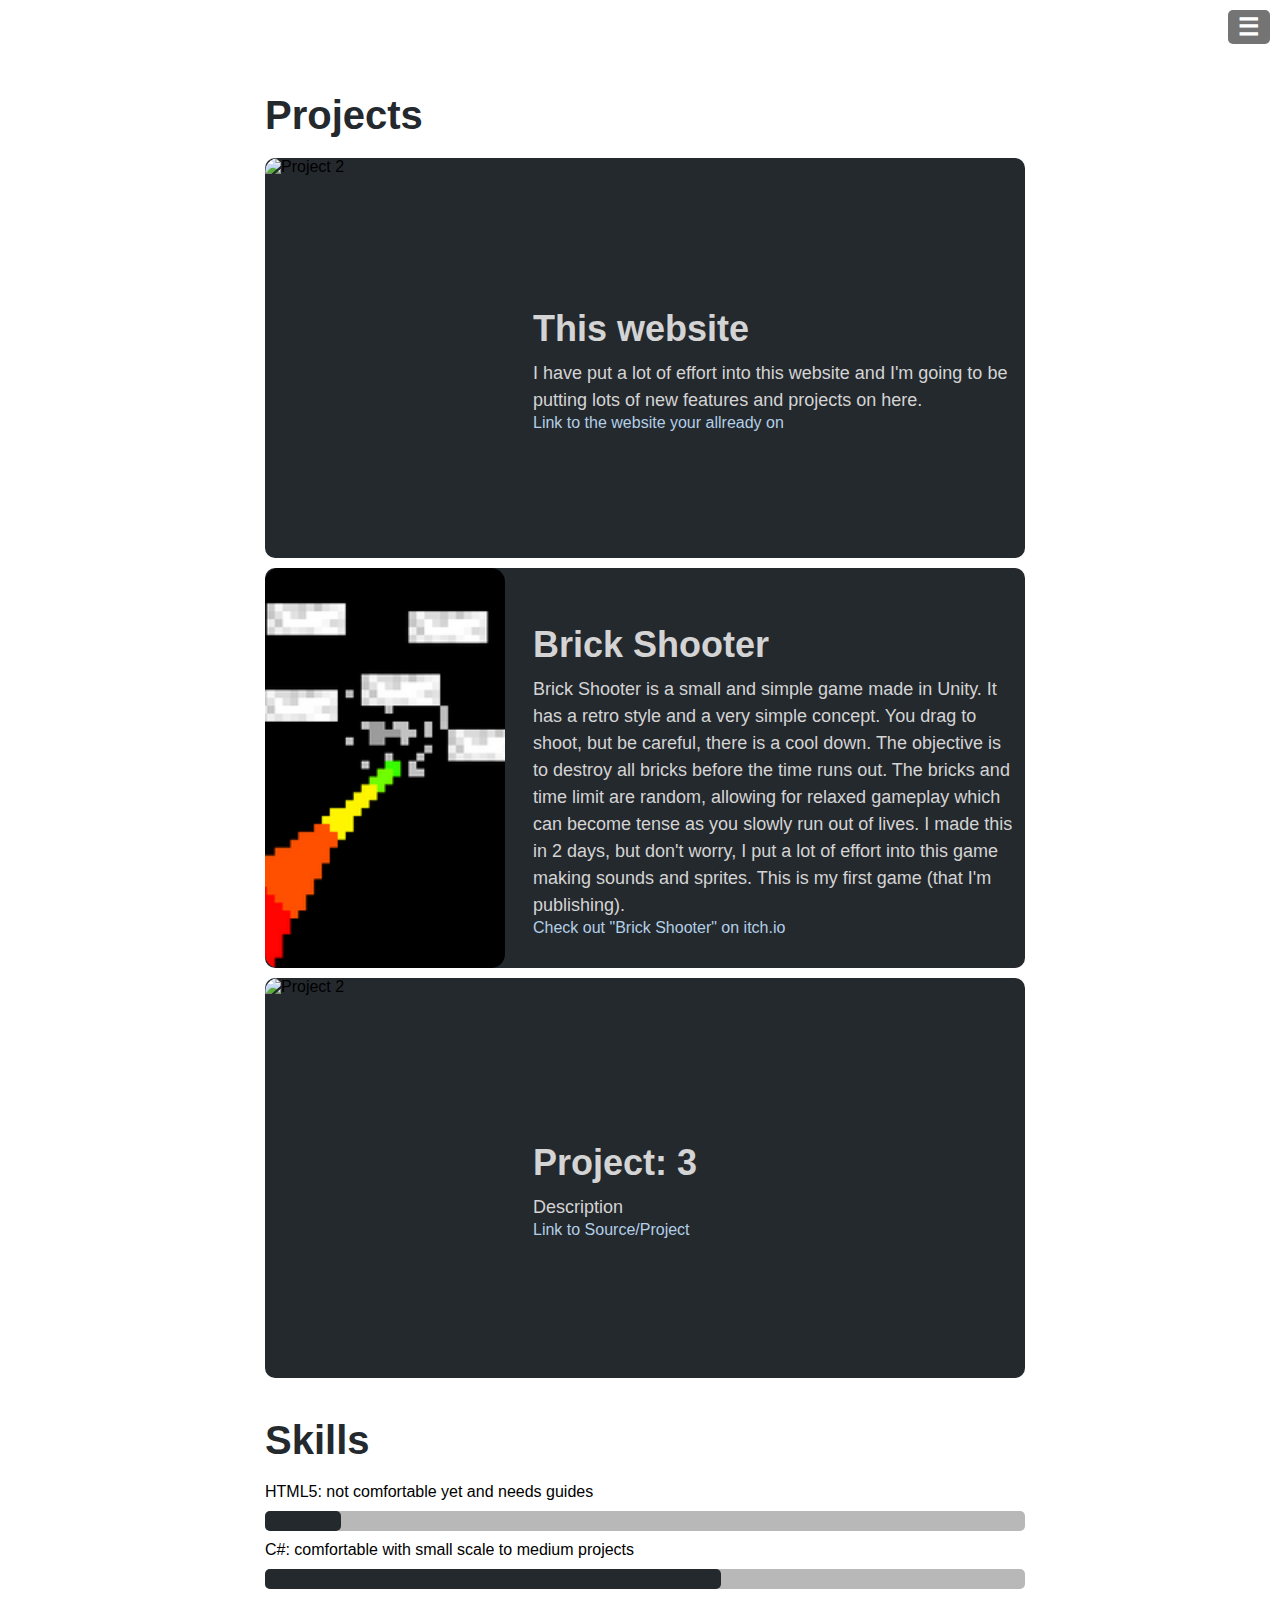
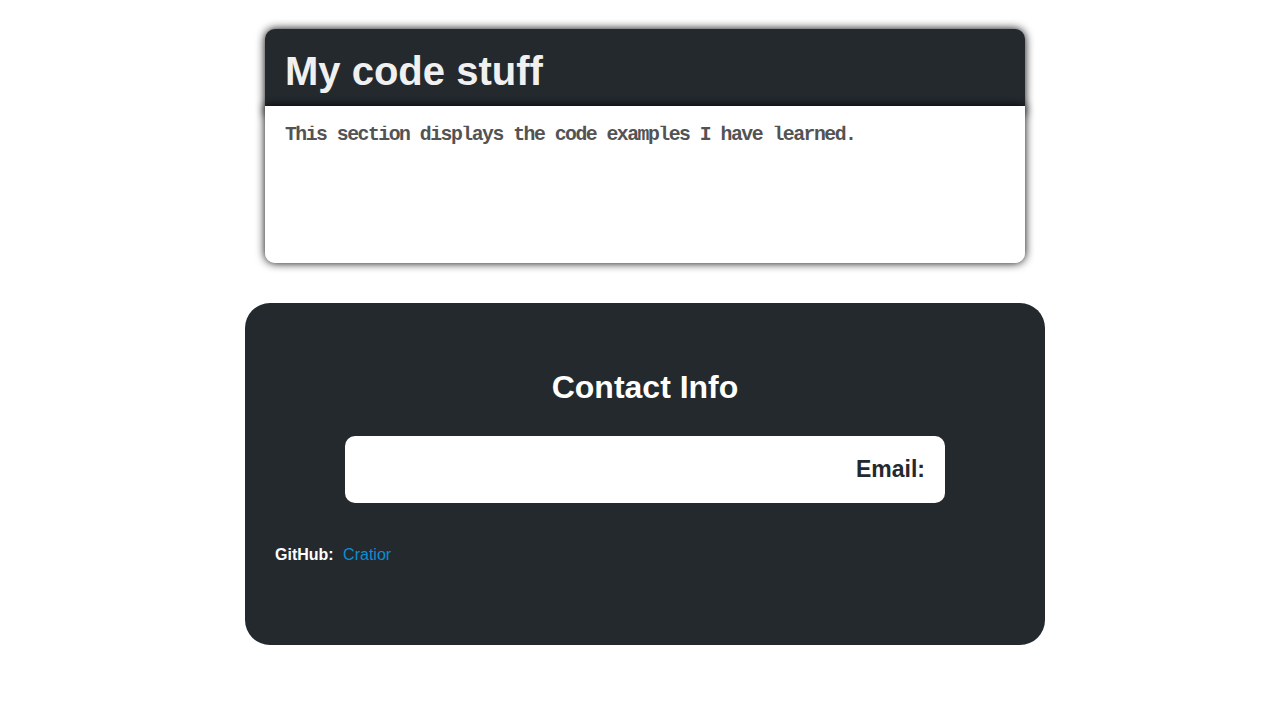
==== commit e9e716f3: "Update index.html" ====
--- a/index.html
+++ b/index.html
@@ -113,7 +113,7 @@
             <div class="contact-item">
               <i class="fa fa-envelope-o" aria-hidden="true"></i>
               <strong class="contact-label">Email:</strong>
-              <a href="mailto:callumduncan2007@icloud.com" class="contact-link">callumduncan2007@icloud.com</a>
+
             </div>
           </div>
         </div>
@@ -123,8 +123,7 @@
           <a href="https://github.com/Cratior" target="_blank" style="color: #00aeffcb; margin-left: 5px;">Cratior</a>
         </p>
         <div class="popout-box">
-          <a href="./Callum Duncans cv.zip" target="_blank" class="download-link">Download my CV</a>
-          <div class="popout">Email for password</div>
+
         </div>
         
    </body>
--- a/Style.css
+++ b/Style.css
@@ -1,522 +1,826 @@
-/* Global Styles */
-
-body {
-    font-family: Arial, sans-serif;
-    margin: 0;
-    padding: 0;
-    background-color: #f7f7f7;
-  }
-  progress {
-    width: 100%;
-    height: 10px;
-    border-radius: 5px;
-    background-color: #c5c5c5;
-  }
-  
-  progress::-webkit-progress-bar {
-    background-color: #ddd;
-    border-radius: 5px;
-  }
-  
-  progress::-webkit-progress-value {
-    background-color: #0077cc;
-    border-radius: 5px;
-  }
-  
-  .container {
-    max-width: 1200px;
-    margin: 0 auto;
-    padding: 0 20px;
-  }
-  .progress-container {
-    background-color: #b8b8b8;
-    border-radius: 5px;
-    margin-top: 10px;
-  }
-  
-  .progress-bar {
-    background-color: #24292e;
-    height: 20px;
-    border-radius: 5px;
-  }
-  
-  .html-progress {
-    width: 10%;
-  }
-  
-  .csharp-progress {
-    width: 60%;
-  }
-  
-  /* Header Styles */
-  
-  header {
-    background-color: #24292e;
-    color: #ffffff;
-    box-shadow: 0px 2px 5px rgba(0, 0, 0, 0.1);
-    position: fixed;
-    top: 0;
-    width: 100%;
-    z-index: 10;
-  }
-  
-  header h1 {
-    font-size: auto;
-    font-weight: bold;
-    display: inline-block;
-    padding: 20px 10;
-    text-transform: uppercase;
-  }
-  
-  nav {
-    float: right;
-  }
-  
-  nav ul {
-    list-style: none;
-    margin: 0;
-    padding: 31px;
-  }
-  
-  nav li {
-    display: inline-block;
-    margin-left: 6px;
-  }
-  
-  nav a {
-    color: #ffffff;
-    text-decoration: none;
-    text-transform: uppercase;
-    font-size: 14.5px;
-    font-weight: bold;
-    transition: color 0.3s;
-  }
-  .menu-links {
-    position: fixed;
-    top: 0;
-    left: -200px;
-    width: 200px;
-    height: 100%;
-    display: flex;
-    flex-direction: column;
-    justify-content: center;
-    align-items: center;
-    background-color: #24292e
-  }  
-  
-  nav a:hover {
-    color: #008080;
-  }
-  
-  /* Main Content Styles */
-  
-  main {
-    max-width: 800px;
-    margin-left: 10px;
-    padding: 40px 20px;
-    margin-top: 20px; /* adjust this value to match the height of your header */
-  }
-  
-  section {
-    margin-bottom: 40px;
-  }
-  
-  h2 {
-    font-size: 2.5em;
-    margin-bottom: 20px;
-    color: #24292e;
-  }
-  
-  h3 {
-    font-size: 1.8em;
-    margin-bottom: 10px;
-    color: #24292e;
-  }
-  
-  p {
-    font-size: 16px;
-    line-height: 1.5;
-    margin-bottom: 20px;
-  }
-  
-  ul {
-    list-style: none;
-    margin: 0;
-    padding: 0;
-  }
-  
-  li {
-    margin-bottom: 10px;
-  }
-  
-  /* Button Styles */
-  
-  button {
-    background-color: #24292e;
-    color: #ffffff;
-    border: none;
-    border-radius: 5px;
-    padding: 10px 20px;
-    font-size: 16px;
-    font-weight: bold;
-    cursor: pointer;
-    transition: background-color 0.3s;
-  }
-  
-  button:hover {
-    background-color: #008080;
-  }
-  
-  /* Form Styles */
-  
-  form {
-    margin-bottom: 40px;
-  }
-  
-  label {
-    display: block;
-    font-size: 16px;
-    font-weight: bold;
-    margin-bottom: 10px;
-    color: #24292e;
-  }
-  
-  input[type="text"],
-  input[type="email"],
-  textarea {
-    width: 100%;
-    padding: 10px;
-    border-radius: 5px;
-    border: none;
-    background-color: #f2f2f2;
-    margin-bottom: 20px;
-    font-size: 16px;
-    color: #333;
-  }
-  
-  textarea {
-    height: 150px;
-  }
-  
-  input[type="submit"] {
-    background-color: #24292e;
-    color: #ffffff;
-    border: none;
-    border-radius: 5px;
-    padding: 10px 20px;
-    font-size: 1.2rem;
-    cursor: pointer;
-    transition: background-color 0.3s;
-    }
-    
-    input[type="submit"]:hover {
-    background-color: #008080;
-    }
-    
-    /* Link Styles */
-    a {
-    color: #24292e;
-    text-decoration: none;
-    }
-    
-    a:hover {
-    color: #008080;
-    }
-    
-    /* Button Styles */
-    .btn {
-    background-color: #24292e;
-    color: #ffffff;
-    border: none;
-    border-radius: 5px;
-    padding: 10px 20px;
-    font-size: 1.2rem;
-    cursor: pointer;
-    transition: background-color 0.3s;
-    }
-    
-    .btn:hover {
-    background-color: #008080;
-    }
-    
-    /* Form Styles */
-    form {
-    max-width: 500px;
-    margin: auto;
-    }
-    
-    label {
-    display: block;
-    margin-bottom: 10px;
-    }
-    
-    input[type="text"],
-    input[type="email"],
-    textarea {
-    width: 100%;
-    padding: 10px;
-    border: none;
-    border-radius: 5px;
-    margin-bottom: 20px;
-    font-size: 1.2rem;
-    }
-    
-    textarea {
-    height: 150px;
-    }
-    
-    input[type="checkbox"] {
-    margin-right: 10px;
-    }
-    
-    input[type="radio"] {
-    margin-right: 10px;
-    }
-    
-    select {
-    width: 100%;
-    padding: 10px;
-    border: none;
-    border-radius: 5px;
-    margin-bottom: 20px;
-    font-size: 1.2rem;
-    background-color: #fff;
-    color: #333;
-    }
-    
-    /* Media Query for Small Devices */
-    @media only screen and (max-width: 768px) {
-    header h1 {
-    font-size: 24px;
-    }
-    
-    .main-menu {
-    display: none;
-    }
-    
-    nav {
-    float: none;
-    margin-top: 10px;
-    }
-    
-    nav li {
-    display: block;
-    margin-left: 0;
-    margin-bottom: 10px;
-    }
-    
-    /* Footer Styles */
-    
-    footer {
-    position: static;
-    }
-    }
-    /* Footer Styles */
-    .neon {
-        color: #f0f0f0;
-        text-shadow: 0 0 5px #fff, 0 0 10px #fff, 0 0 20px #fff, 0 0 40px #0ff, 0 0 80px #0ff, 0 0 90 #0ff;
-      }
-      
-      .rounded-box {
-        background-color: #24292e;
-        border-radius: 10px 10px 0 0;
-        box-shadow: 0 0 10px #000;
-        padding: 20px;
-      }
-      
-      .bottom-rounded {
-        background-color: rgba(255, 255, 255, 0.8);
-        border-radius: 0 0 10px 10px;
-        box-shadow: 0 0 10px #000;
-        padding: 20px;
-      }
-      
-      .connected-box {
-        position: relative;
-        z-index: 1;
-      }
-      
-      .top-box {
-        position: relative;
-        z-index: 2;
-        margin-bottom: -30px;
-      }
-      
-      .bottom-box {
-        position: relative;
-        z-index: 2;
-        margin-top: -10px;
-        background-color: #fff;
-      }
-      
-      
-      
-footer {
-    position: static;
-  }
-  
-  /* Button Styles */
-  
-  button {
-    background-color: #24292e;
-    color: #ffffff;
-    border: none;
-    border-radius: 5px;
-    padding: 10px 20px;
-    font-size: 16px;
-    cursor: pointer;
-    transition: background-color 0.3s ease-in-out;
-  }
-  
-  button:hover {
-    background-color: #008080;
-  }
-  
-  /* Form Styles */
-  
-  form {
-    margin-bottom: 40px;
-  }
-  
-  label {
-    display: block;
-    margin-bottom: 10px;
-  }
-  
-  input[type="text"],
-  input[type="email"],
-  textarea {
-    width: 100%;
-    padding: 10px;
-    border: none;
-    border-radius: 5px;
-    margin-bottom: 20px;
-    box-sizing: border-box;
-  }
-  
-  textarea {
-    height: 200px;
-  }
-  a {
-    color: #b3cfe6;
-  }
-  a:hover {
-    color: rgba(0, 153, 255, 0.76);
-  }
-  
-  input[type="submit"] {
-    background-color: #24292e;
-    color: #ffffff;
-    border: none;
-    border-radius: 5px;
-    padding: 10px 20px;
-    font-size: 16px;
-    cursor: pointer;
-    transition: background-color 0.3s ease-in-out;
-  }
-  
-  input[type="submit"]:hover {
-    background-color: #008080;
-  }
-  
-  /* Responsive Styles */
-  .project-box {
-    background-color: #24292e;
-    border-radius: 10px;
-    overflow: hidden;
-    display: flex;
-    align-items: center;
-  }
-  .project-info {
-    padding: 30px;
-  }
-  
-  .project-info h3 {
-    color: white;
-    font-size: 1.5em;
-  }
-  
-  .project-info p {
-    color: white;
-    margin-top: 10px;
-  }
-  
-  .project-image {
-    flex: 0 0 auto;
-    width: 240px;
-    height: 400px;
-    margin-right: 20px;
-    border-radius: 14px;
-    overflow: hidden;
-    transform: scale(1);
-}
-
-  
-  .project-image img {
-    width: 100%;
-    height: 100%;
-    object-fit: cover;
-  }
-  
-  .project-details {
-    flex: 1 1 auto;
-    display: flex;
-    flex-direction: column;
-    justify-content: center;
-    padding: 8px;
-    color: #d4d4d4;
-  }
-  
-  .project-details h1 {
-    font-size: 36px;
-    font-weight: bold;
-    margin-bottom: 10px;
-  }
-  
-  .project-details p {
-    font-size: 18px;
-    margin: 0;
-  }
-  
-  .project-label {
-    font-size: 12px;
-    margin-top: 10px;
-  }
-  
-  @media screen and (max-width: 767px) {
-    .project-box {
-      flex-direction: column;
-      margin-bottom: 20px;
-    }
-    
-    .project-image {
-      margin-right: 0;
-      margin-bottom: 20px;
-      width: 100%;
-      height: 300px;
-    }
-    
-  }
-  
-  /* Responsive Styles */
-.projects-container {
-    display: flex;
-    flex-wrap: wrap; /* add this line */
-    justify-content: center;
-    gap: 20px;
-    margin-top: 40px;
-    margin-bottom: 40px;
-  }
-  
-
-  body {
-    min-height: 100vh;
-    display: flex;
-    flex-direction: column;
-    justify-content: space-around;
-    align-items: center;
-    font-family: 'Montserrat', sans-serif;
-    background-color: white;
-    transition: background-color 200ms ease-in;
-  }
-
+/* Global Styles */
+
+body {
+    font-family: Arial, sans-serif;
+    margin: 0;
+    padding: 0;
+    /* background-color: #f7f7f7; */
+  }
+  progress {
+    width: 100%;
+    height: 10px;
+    border-radius: 5px;
+    background-color: #c5c5c5;
+  }
+  
+  progress::-webkit-progress-bar {
+    background-color: #ddd;
+    border-radius: 5px;
+  }
+  
+  progress::-webkit-progress-value {
+    background-color: #0077cc;
+    border-radius: 5px;
+  }
+  
+  .container {
+    max-width: 1200px;
+    margin: 0 auto;
+    padding: 0 20px;
+  }
+  .progress-container {
+    background-color: #b8b8b8;
+    border-radius: 5px;
+    margin-top: 10px;
+  }
+  
+  .progress-bar {
+    background-color: #24292e;
+    height: 20px;
+    border-radius: 5px;
+  }
+  
+  .html-progress {
+    width: 10%;
+  }
+  
+  .csharp-progress {
+    width: 60%;
+  }
+  
+  /* Header Styles */
+  
+  header {
+    background-color: #24292e;
+    color: #ffffff;
+    box-shadow: 0px 2px 5px rgba(0, 0, 0, 0.1);
+    position: fixed;
+    top: 0;
+    width: 100%;
+    z-index: 10;
+  }
+  
+  header h1 {
+    font-size: auto;
+    font-weight: bold;
+    display: inline-block;
+    padding: 20px 10;
+    text-transform: uppercase;
+  }
+  
+  nav {
+    float: right;
+  }
+  
+  nav ul {
+    list-style: none;
+    margin: 0;
+    padding: 31px;
+  }
+  
+  nav li {
+    display: inline-block;
+    margin-left: 6px;
+  }
+  
+  nav a {
+    color: #ffffff;
+    text-decoration: none;
+    text-transform: uppercase;
+    font-size: 14.5px;
+    font-weight: bold;
+    transition: color 0.3s;
+  }
+  .menu-links {
+    position: fixed;
+    top: 0;
+    left: -200px;
+    width: 200px;
+    height: 100%;
+    display: flex;
+    flex-direction: column;
+    justify-content: center;
+    align-items: center;
+    background-color: #24292e
+  }  
+  
+  nav a:hover {
+    color: #008080;
+  }
+  
+  /* Main Content Styles */
+  
+  main {
+    max-width: 800px;
+    margin-left: 10px;
+    padding: 40px 20px;
+    margin-top: 20px; /* adjust this value to match the height of your header */
+  }
+  
+  section {
+    margin-bottom: 40px;
+  }
+  
+  h2 {
+    font-size: 2.5em;
+    margin-bottom: 20px;
+    color: #24292e;
+  }
+  
+  h3 {
+    font-size: 1.8em;
+    margin-bottom: 10px;
+    color: #24292e;
+  }
+  
+  p {
+    font-size: 16px;
+    line-height: 1.5;
+    margin-bottom: 20px;
+  }
+  
+  ul {
+    list-style: none;
+    margin: 0;
+    padding: 0;
+  }
+  
+  li {
+    margin-bottom: 10px;
+  }
+  
+  /* Button Styles */
+  
+  button {
+    background-color: #24292e;
+    color: #ffffff;
+    border: none;
+    border-radius: 5px;
+    padding: 10px 20px;
+    font-size: 16px;
+    font-weight: bold;
+    cursor: pointer;
+    transition: background-color 0.3s;
+  }
+  
+  button:hover {
+    background-color: #008080;
+  }
+  
+  /* Form Styles */
+  
+  form {
+    margin-bottom: 40px;
+  }
+  
+  label {
+    display: block;
+    font-size: 16px;
+    font-weight: bold;
+    margin-bottom: 10px;
+    color: #24292e;
+  }
+  
+  input[type="text"],
+  input[type="email"],
+  textarea {
+    width: 100%;
+    padding: 10px;
+    border-radius: 5px;
+    border: none;
+    background-color: #f2f2f2;
+    margin-bottom: 20px;
+    font-size: 16px;
+    color: #333;
+  }
+  
+  textarea {
+    height: 150px;
+  }
+  
+  input[type="submit"] {
+    background-color: #24292e;
+    color: #ffffff;
+    border: none;
+    border-radius: 5px;
+    padding: 10px 20px;
+    font-size: 1.2rem;
+    cursor: pointer;
+    transition: background-color 0.3s;
+    }
+    
+    input[type="submit"]:hover {
+    background-color: #008080;
+    }
+    
+    /* Link Styles */
+    a {
+    color: #24292e;
+    text-decoration: none;
+    }
+    
+    a:hover {
+    color: #008080;
+    }
+    
+    /* Button Styles */
+    .btn {
+    background-color: #24292e;
+    color: #ffffff;
+    border: none;
+    border-radius: 5px;
+    padding: 10px 20px;
+    font-size: 1.2rem;
+    cursor: pointer;
+    transition: background-color 0.3s;
+    }
+    
+    .btn:hover {
+    background-color: #008080;
+    }
+    
+    /* Form Styles */
+    form {
+    max-width: 500px;
+    margin: auto;
+    }
+    
+    label {
+    display: block;
+    margin-bottom: 10px;
+    }
+    
+    input[type="text"],
+    input[type="email"],
+    textarea {
+    width: 100%;
+    padding: 10px;
+    border: none;
+    border-radius: 5px;
+    margin-bottom: 20px;
+    font-size: 1.2rem;
+    }
+    
+    textarea {
+    height: 150px;
+    }
+    
+    input[type="checkbox"] {
+    margin-right: 10px;
+    }
+    
+    input[type="radio"] {
+    margin-right: 10px;
+    }
+    
+    select {
+    width: 100%;
+    padding: 10px;
+    border: none;
+    border-radius: 5px;
+    margin-bottom: 20px;
+    font-size: 1.2rem;
+    background-color: #fff;
+    color: #333;
+    }
+    
+    /* Media Query for Small Devices */
+    @media only screen and (max-width: 768px) {
+    header h1 {
+    font-size: 24px;
+    }
+    
+    .main-menu {
+    display: none;
+    }
+    
+    nav {
+    float: none;
+    margin-top: 10px;
+    }
+    
+    nav li {
+    display: block;
+    margin-left: 0;
+    margin-bottom: 10px;
+    }
+    
+    /* Footer Styles */
+    
+    footer {
+    position: static;
+    }
+    }
+    /* Footer Styles */
+    .neon {
+        color: #f0f0f0;
+        text-shadow: 0 0 5px #fff, 0 0 10px #fff, 0 0 20px #fff, 0 0 40px #0ff, 0 0 80px #0ff, 0 0 90 #0ff;
+      }
+      
+      .rounded-box {
+        background-color: #24292e;
+        border-radius: 10px 10px 0 0;
+        box-shadow: 0 0 10px #000;
+        padding: 20px;
+      }
+      
+      .bottom-rounded {
+        background-color: rgba(255, 255, 255, 0.8);
+        border-radius: 0 0 10px 10px;
+        box-shadow: 0 0 10px #000;
+        padding: 20px;
+      }
+      
+      .connected-box {
+        position: relative;
+        z-index: 1;
+      }
+      
+      .top-box {
+        position: relative;
+        z-index: 2;
+        margin-bottom: -30px;
+      }
+      
+      .bottom-box {
+        position: relative;
+        z-index: 2;
+        margin-top: -10px;
+        background-color: #fff;
+      }
+      
+      
+      
+footer {
+    position: static;
+  }
+  
+  /* Button Styles */
+  
+  button {
+    background-color: #24292e;
+    color: #ffffff;
+    border: none;
+    border-radius: 5px;
+    padding: 10px 20px;
+    font-size: 16px;
+    cursor: pointer;
+    transition: background-color 0.3s ease-in-out;
+  }
+  
+  button:hover {
+    background-color: #008080;
+  }
+  
+  /* Form Styles */
+  
+  form {
+    margin-bottom: 40px;
+  }
+  
+  label {
+    display: block;
+    margin-bottom: 10px;
+  }
+  
+  input[type="text"],
+  input[type="email"],
+  textarea {
+    width: 100%;
+    padding: 10px;
+    border: none;
+    border-radius: 5px;
+    margin-bottom: 20px;
+    box-sizing: border-box;
+  }
+  
+  textarea {
+    height: 200px;
+  }
+  a {
+    color: #b3cfe6;
+  }
+  a:hover {
+    color: rgba(0, 153, 255, 0.76);
+  }
+  
+  input[type="submit"] {
+    background-color: #24292e;
+    color: #ffffff;
+    border: none;
+    border-radius: 5px;
+    padding: 10px 20px;
+    font-size: 16px;
+    cursor: pointer;
+    transition: background-color 0.3s ease-in-out;
+  }
+  
+  input[type="submit"]:hover {
+    background-color: #008080;
+  }
+  
+  /* Responsive Styles */
+  .project-box {
+    background-color: #24292e;
+    border-radius: 10px;
+    overflow: hidden;
+    display: flex;
+    align-items: center;
+  }
+  .project-info {
+    padding: 30px;
+  }
+  
+  .project-info h3 {
+    color: white;
+    font-size: 1.5em;
+  }
+  
+  .project-info p {
+    color: white;
+    margin-top: 10px;
+  }
+  
+  .project-image {
+    flex: 0 0 auto;
+    width: 240px;
+    height: 400px;
+    margin-right: 20px;
+    border-radius: 14px;
+    overflow: hidden;
+    transform: scale(1);
+}
+
+  
+  .project-image img {
+    width: 100%;
+    height: 100%;
+    object-fit: cover;
+  }
+  
+  .project-details {
+    flex: 1 1 auto;
+    display: flex;
+    flex-direction: column;
+    justify-content: center;
+    padding: 8px;
+    color: #d4d4d4;
+  }
+  
+  .project-details h1 {
+    font-size: 36px;
+    font-weight: bold;
+    margin-bottom: 10px;
+  }
+  
+  .project-details p {
+    font-size: 18px;
+    margin: 0;
+  }
+  
+  .project-label {
+    font-size: 12px;
+    margin-top: 10px;
+  }
+  
+  @media screen and (max-width: 767px) {
+    .project-box {
+      flex-direction: column;
+      margin-bottom: 20px;
+    }
+    
+    .project-image {
+      margin-right: 0;
+      margin-bottom: 20px;
+      width: 100%;
+      height: 300px;
+    }
+    
+  }
+  
+  /* Responsive Styles */
+.projects-container {
+    display: flex;
+    flex-wrap: wrap; /* add this line */
+    justify-content: center;
+    gap: 20px;
+    margin-top: 40px;
+    margin-bottom: 40px;
+  }
+  
+
+  body {
+    min-height: 100vh;
+    display: flex;
+    flex-direction: column;
+    justify-content: space-around;
+    align-items: center;
+    font-family: 'Montserrat', sans-serif;
+    background-color: white;
+    transition: background-color 200ms ease-in;
+  }
+
+/* Style the menu toggle button */
+.menu-toggle {
+  display: block;
+  font-size: 24px;
+  background: none;
+  border: none;
+  color: #333;
+  cursor: pointer;
+}
+
+/* Style the menu links */
+.menu-list li {
+  margin: 10px 0;
+}
+
+/* Style the link labels */
+.menu-list a {
+  display: block;
+  padding: 10px;
+  font-size: 18px;
+  color: #747474;
+  text-decoration: none;
+}
+
+.custom-container {
+  display: flex;
+  align-items: center;
+  position: relative;
+}
+
+.custom-menu-toggle {
+  font-size: 24px;
+  line-height: 1;
+  padding: 5px 10px;
+  background-color: #747474;
+  border: none;
+  cursor: pointer;
+}
+
+.custom-menu-toggle[aria-label="Open menu"] {
+  position: absolute;
+  top: 10px;
+  right: 10px;
+}
+
+.custom-menu-toggle[aria-label="Close menu"] {
+  position: absolute;
+  top: 10px;
+  right: 10px;
+}
+
+.custom-menu-links {
+  position: fixed;
+  top: 0;
+  left: 0;
+  width: 100%;
+  height: 100%;
+  background-color: #24292e;
+  display: none;
+  z-index: 50;
+}
+
+.custom-menu-list {
+  list-style: none;
+  margin: 0;
+  padding: 0;
+  text-align: center;
+  display: flex;
+  flex-direction: column;
+  justify-content: center;
+  height: 100%;
+}
+
+.contact-section {
+  background-color: #24292e;
+  color: #fff;
+  padding: 40px 20px;
+  border-radius: 25px;
+}
+
+.contact-container {
+  max-width: 600px;
+  margin: 0 auto;
+}
+
+.contact-heading {
+  text-align: center;
+  font-size: 32px;
+  margin-bottom: 30px;
+  color: #ffffff;
+}
+
+.contact-box {
+  background-color: #fff;
+  padding: 20px;
+  border-radius: 10px;
+  margin-bottom: 40px;
+}
+
+.contact-item {
+  display: flex;
+  align-items: center;
+  justify-content: space-between;
+}
+
+.contact-label {
+  margin: 0;
+  font-size: 23px;
+  color: #24292e;
+}
+
+.contact-link {
+  color: #0077cc;
+  font-size: calc(8px + 1.2vw);
+  line-height: 1.5em;
+}
+
+/* Styles for Contact Info section */
+.contact-section {
+  background-color: #24292e;
+  color: #fff;
+  padding: 40px 20px;
+  border-radius: 25px;
+}
+
+.contact-container {
+  max-width: 600px;
+  margin: 0 auto;
+}
+
+.contact-heading {
+  text-align: center;
+  font-size: 32px;
+  margin-bottom: 30px;
+  color: #ffffff;
+}
+
+.contact-box {
+  background-color: #fff;
+  padding: 20px;
+  border-radius: 10px;
+  margin-bottom: 40px;
+}
+
+.contact-item {
+  margin: 0;
+  font-size: 18px;
+  color: #fff;
+}
+
+.contact-label {
+  margin-left: 10px;
+}
+
+.contact-link {
+  color: #0084ffcb;
+  margin-left: 5px;
+}
+
+.contact-list {
+  list-style: none;
+  padding-left: 0;
+  margin-bottom: 0;
+}
+
+.contact-download-link {
+  text-decoration: none;
+  color: #095fffd5;
+  background-color: #fff;
+  display: inline-block;
+  padding: 10px 20px;
+  border-radius: 10px;
+}
+
+/* Responsive styling for Contact Info section */
+@media (max-width: 767px) {
+  .contact-section {
+    padding: 20px;
+    border-radius: 10px;
+  }
+  
+  .contact-heading {
+    font-size: 28px;
+    margin-bottom: 20px;
+  }
+  
+  .contact-item {
+    font-size: 16px;
+  }
+  
+  .contact-download-link {
+    padding: 8px 16px;
+    font-size: 14px;
+  }
+  
+  span {
+    max-width: 100%;
+  }
+}
+
+.popout-box {
+  position: relative;
+  display: inline-block;
+}
+.popout-box:hover .popout {
+  display: block;
+}
+.popout {
+  display: none;
+  position: absolute;
+  top: 100%;
+  left: 0;
+  z-index: 1;
+  background-color: #fff;
+  border: 1px solid #ccc;
+  border-radius: 5px;
+  padding: 10px;
+  box-shadow: 0 5px 10px rgba(0, 0, 0, 0.2);
+  width: 150px;
+  text-align: center;
+  font-size: 12px;
+  color: #333;
+}
+.popout:before {
+  content: "";
+  position: absolute;
+  top: -10px;
+  left: 50%;
+  transform: translateX(-50%);
+  border-style: solid;
+  border-width: 0 10px 10px 10px;
+  border-color: transparent transparent #ccc transparent;
+}
+
+a.download-link {
+  text-decoration: none;
+  color: #095fffd5;
+  background-color: #fff;
+  display: inline-block;
+  padding: 10px 20px;
+  border-radius: 10px;
+}
+@import url('https://fonts.googleapis.com/css?family=Fira+Mono:400');
+
+.glitch {
+  display: flex;
+  width: 100%;
+  height: 13vh;
+  align-items: center;
+  justify-content: center;
+  margin: 0;
+  color: #535353;
+  font-size: 2.2vh;
+  font-family: 'Fira Mono', monospace;
+  letter-spacing: -1.5px;
+  position: relative;
+  line-height: 1;
+}
+
+.glitch::before,
+.glitch::after {
+  content: attr(title);
+  position: absolute;
+  left: 0;
+  top: 0;
+  width: 100%;
+  height: 100%;
+}
+
+.glitch::before {
+  animation: glitchTop 1s linear infinite;
+  clip-path: polygon(0 0, 100% 0, 100% 33%, 0 33%);
+  -webkit-clip-path: polygon(0 0, 100% 0, 100% 33%, 0 33%);
+}
+
+.glitch::after {
+  animation: glitchBotom 1.5s linear infinite;
+  clip-path: polygon(0 67%, 100% 67%, 100% 100%, 0 100%);
+  -webkit-clip-path: polygon(0 67%, 100% 67%, 100% 100%, 0 100%);
+}
+
+@keyframes glitchTop {
+  2%, 64% {
+    transform: translate(2px,-2px);
+  }
+  4%, 60% {
+    transform: translate(-2px,2px);
+  }
+  62% {
+    transform: translate(13px,-1px) skew(-13deg);
+  }
+}
+
+@keyframes glitchBotom {
+  2%, 64% {
+    transform: translate(-2px,0);
+  }
+  4%, 60% {
+    transform: translate(-2px,0);
+  }
+  62% {
+    transform: translate(-22px,5px) skew(21deg);
+  }
+}
